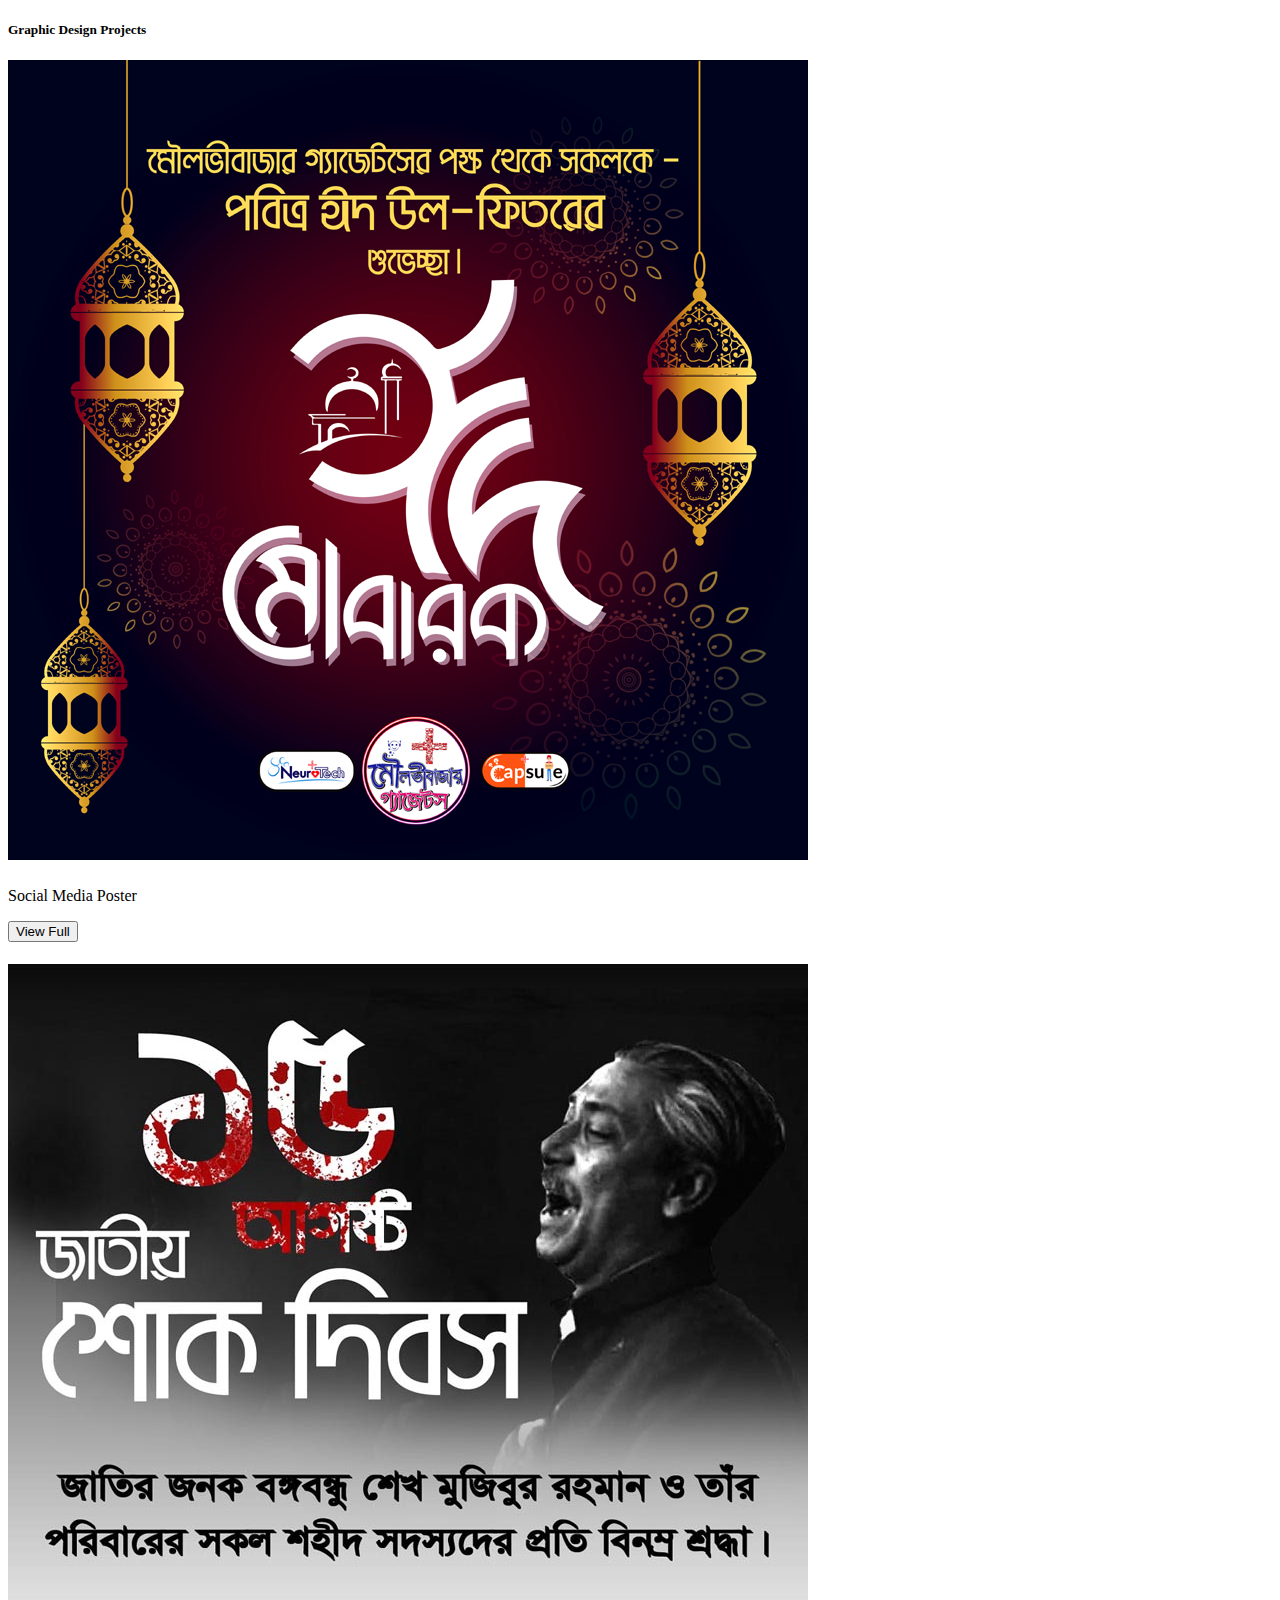
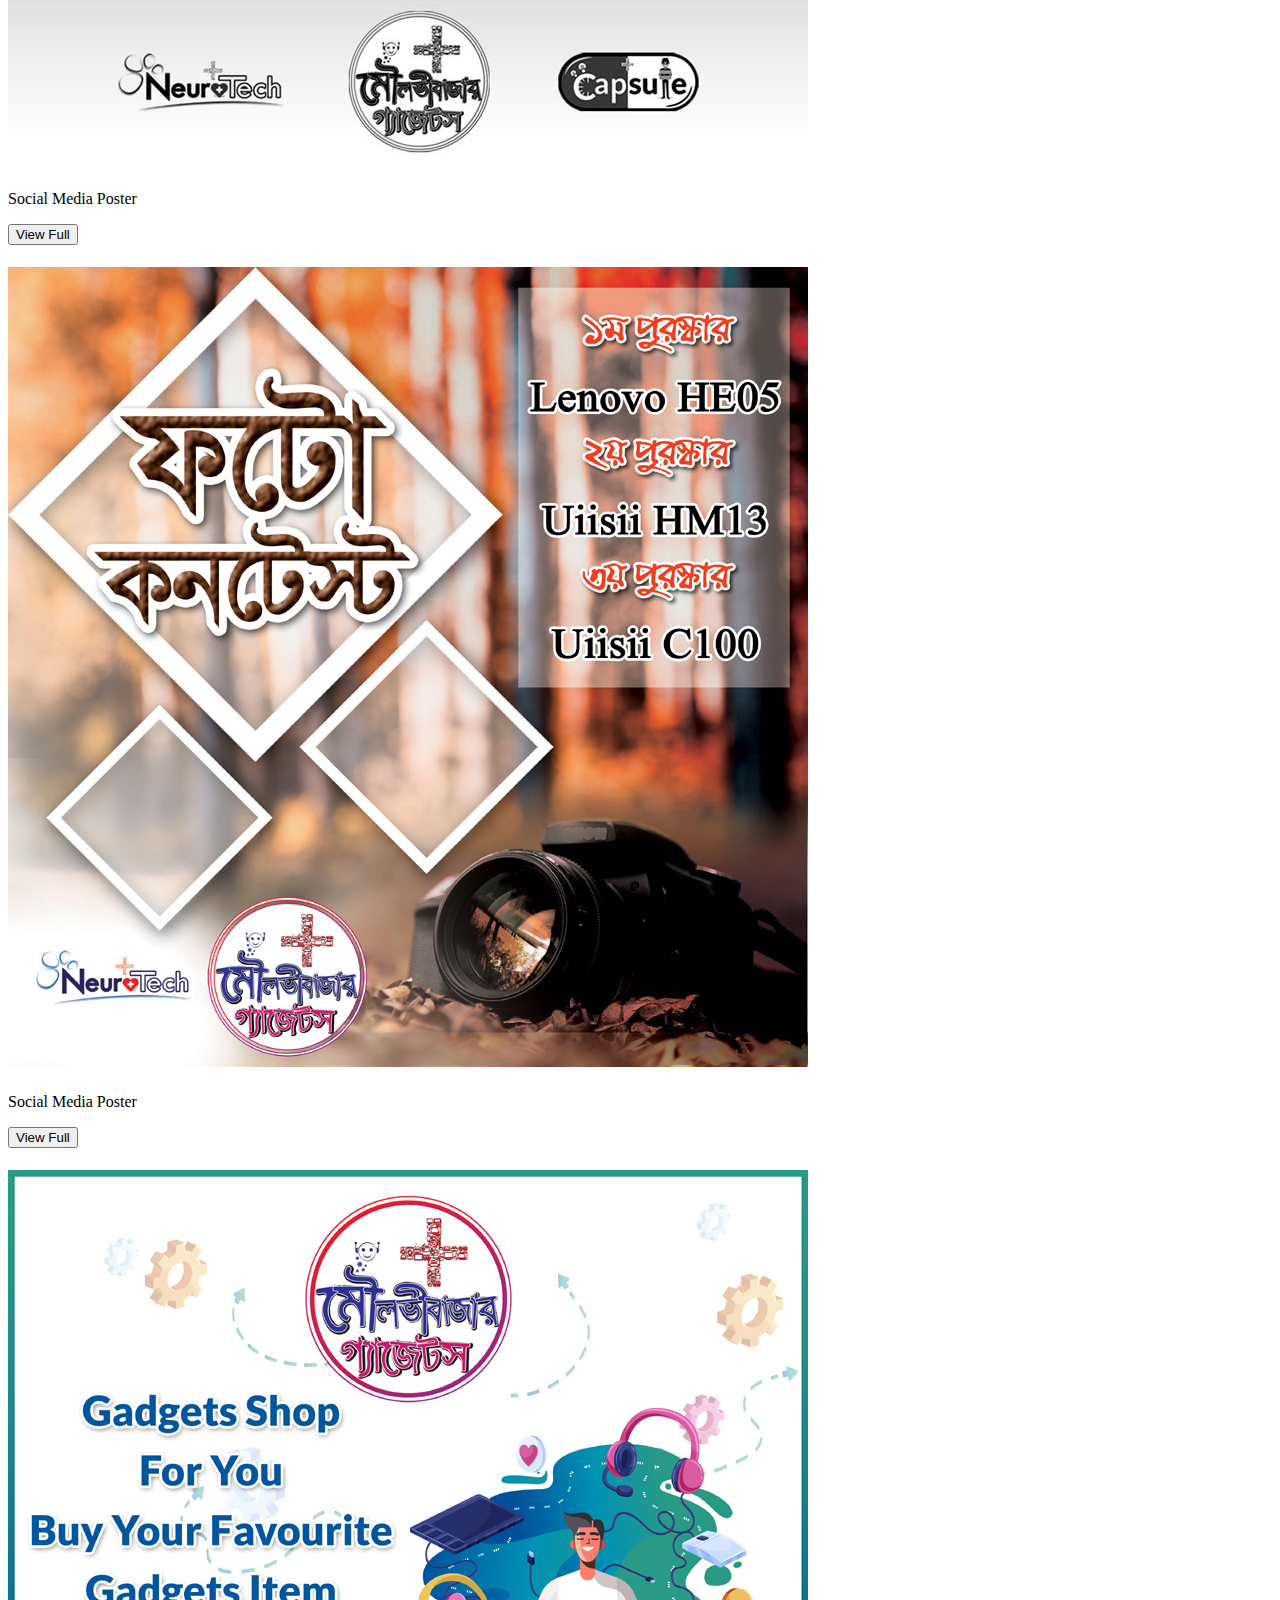
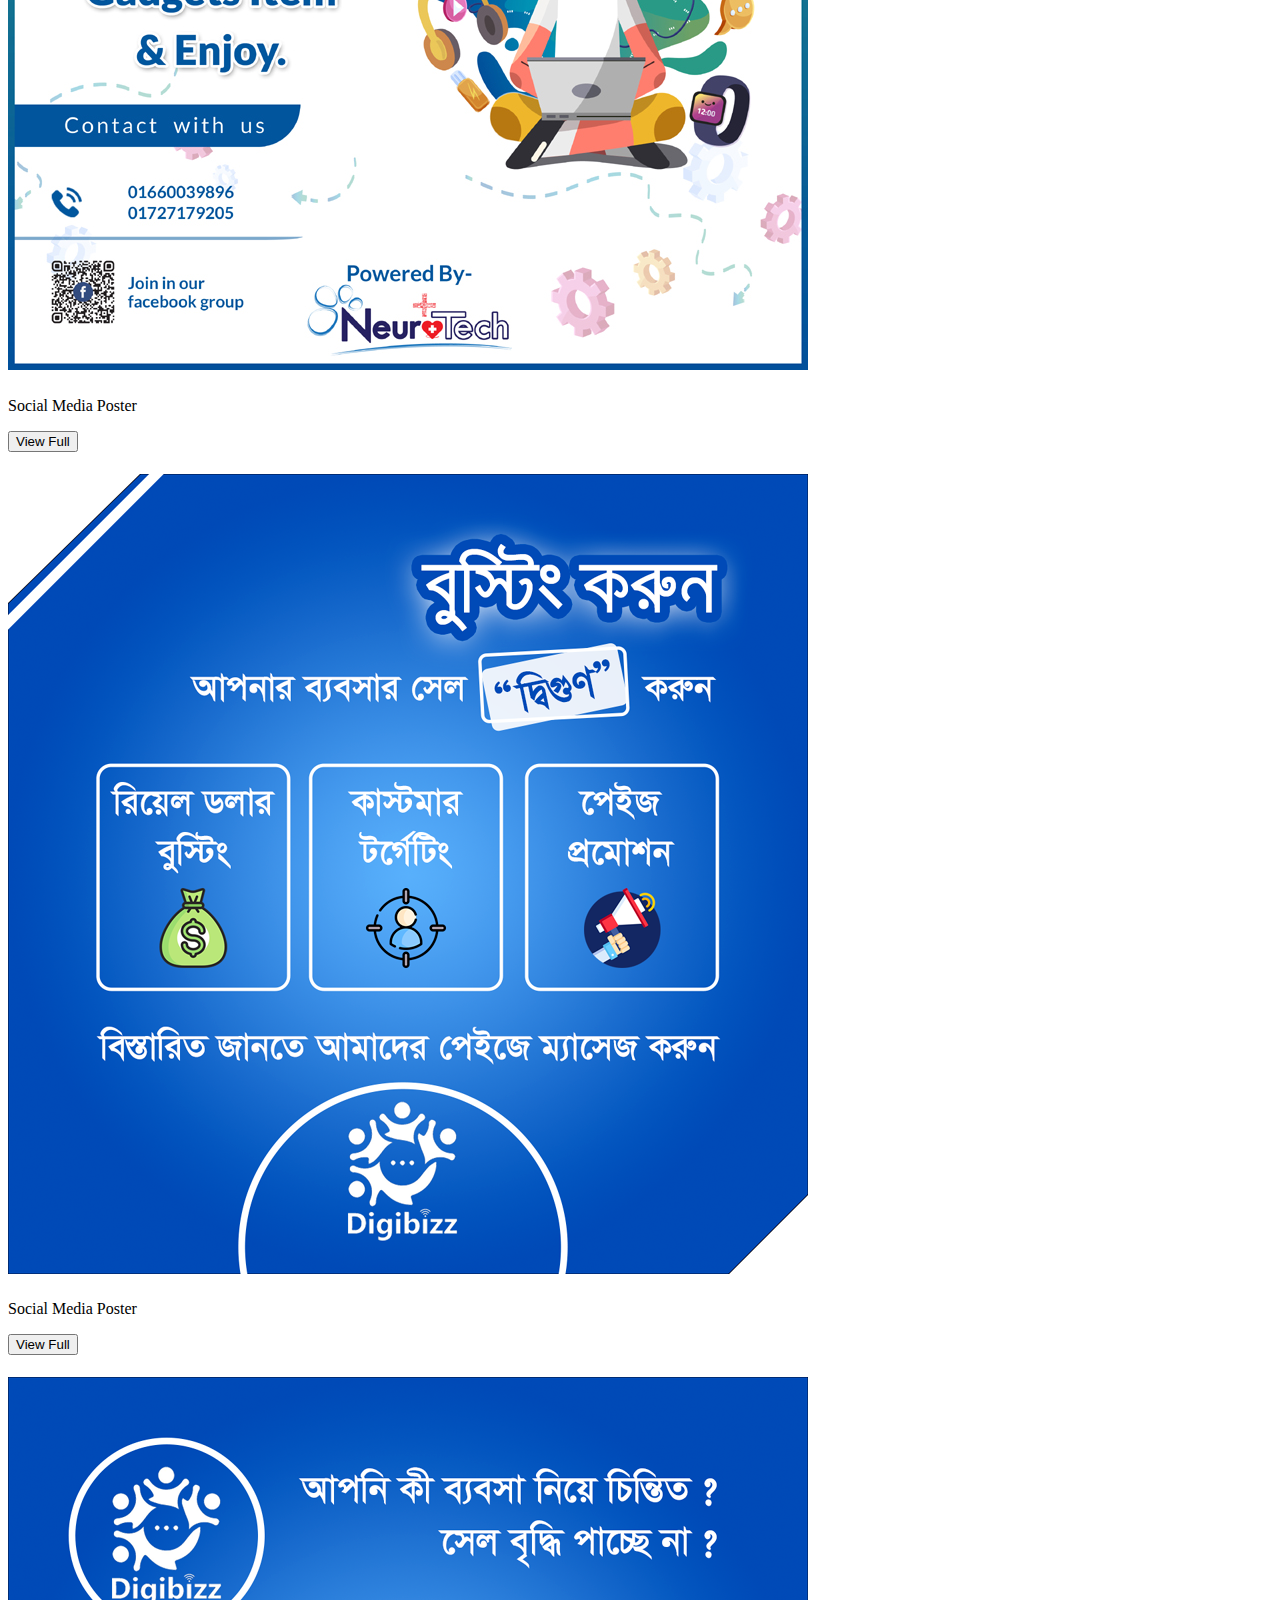
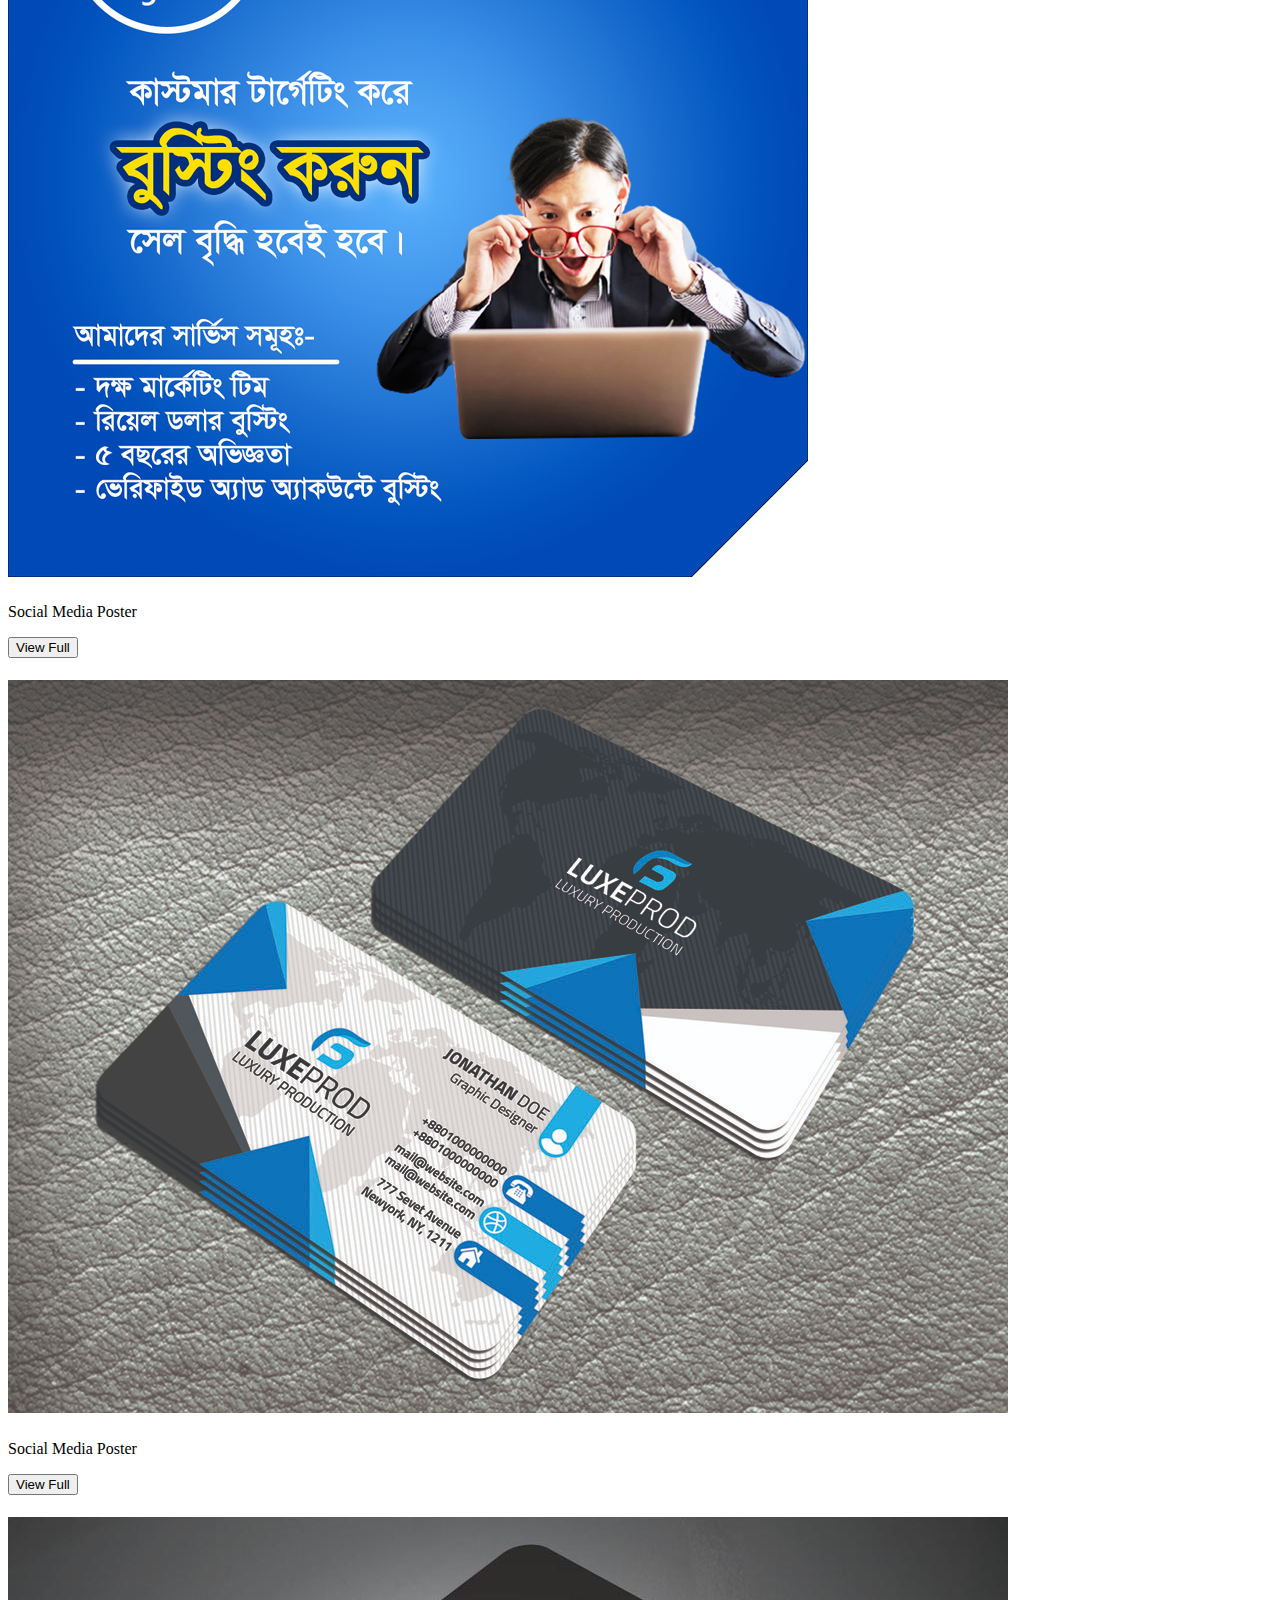
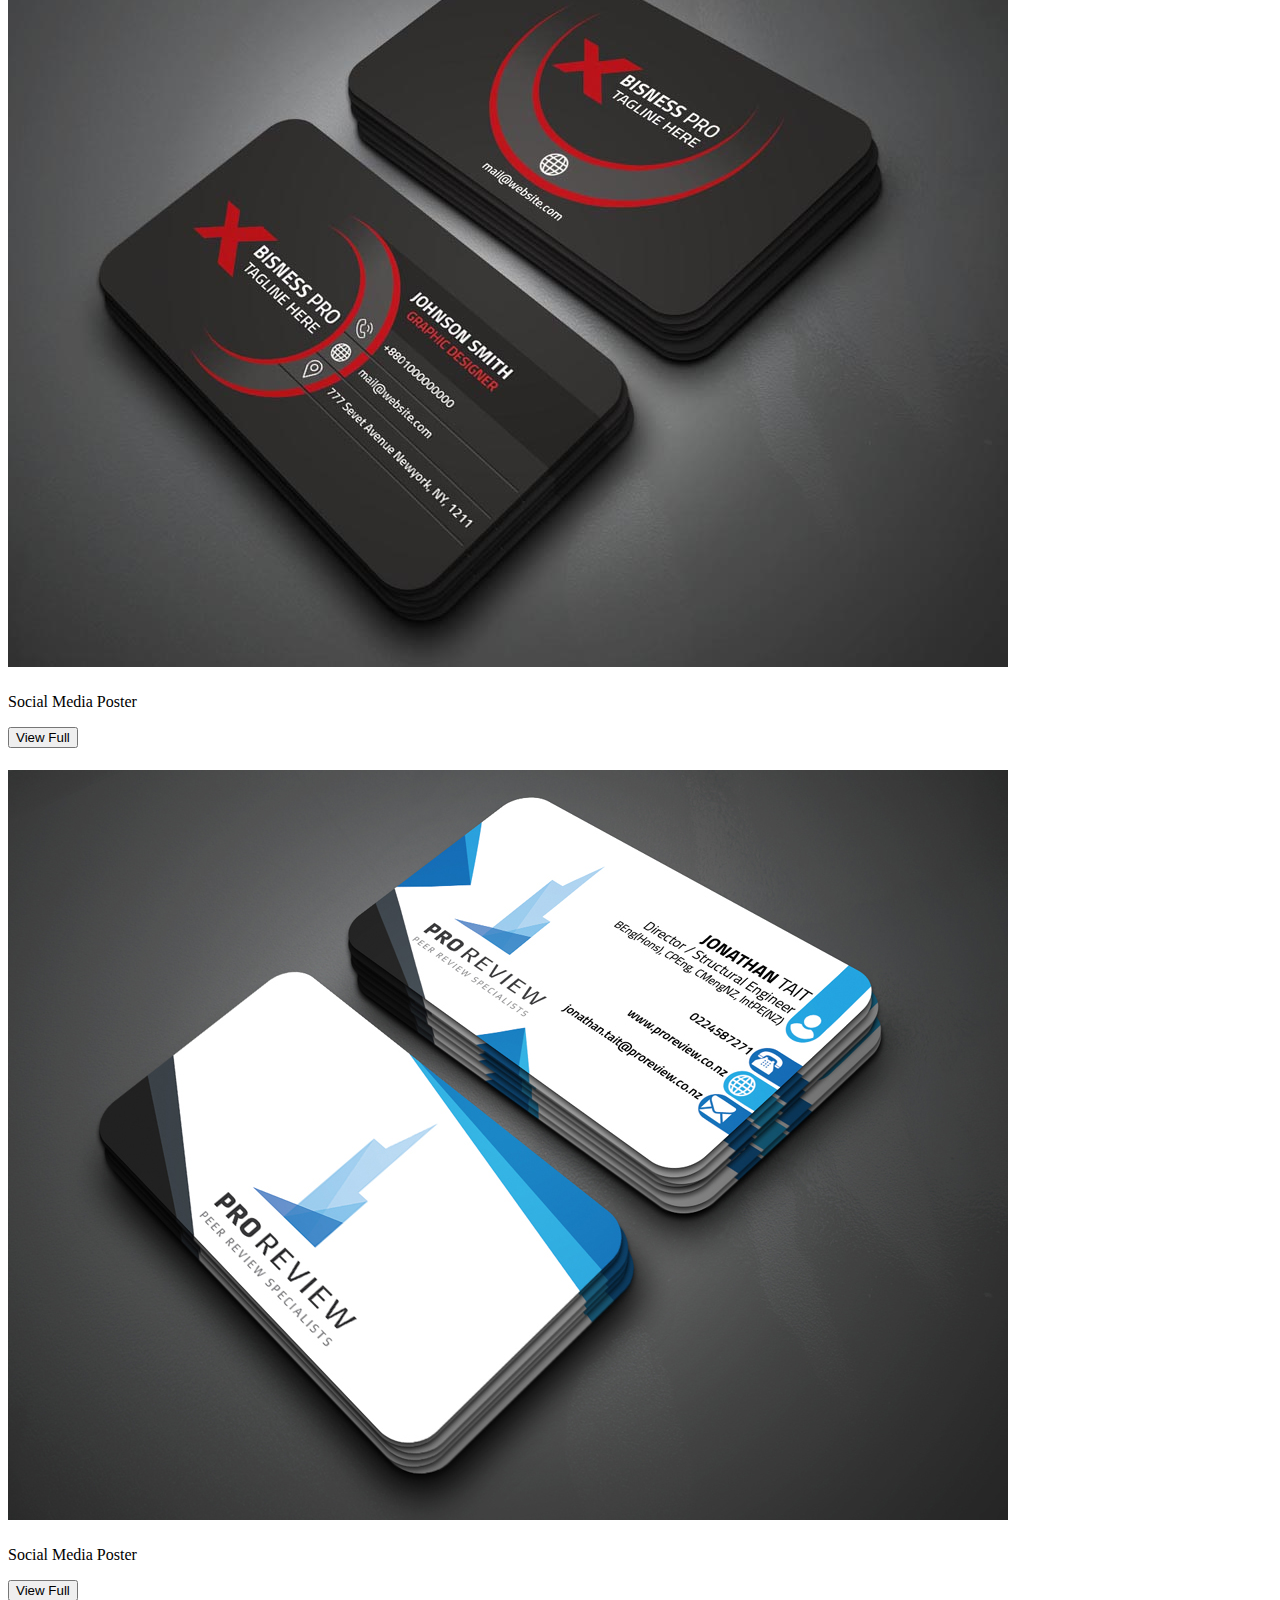
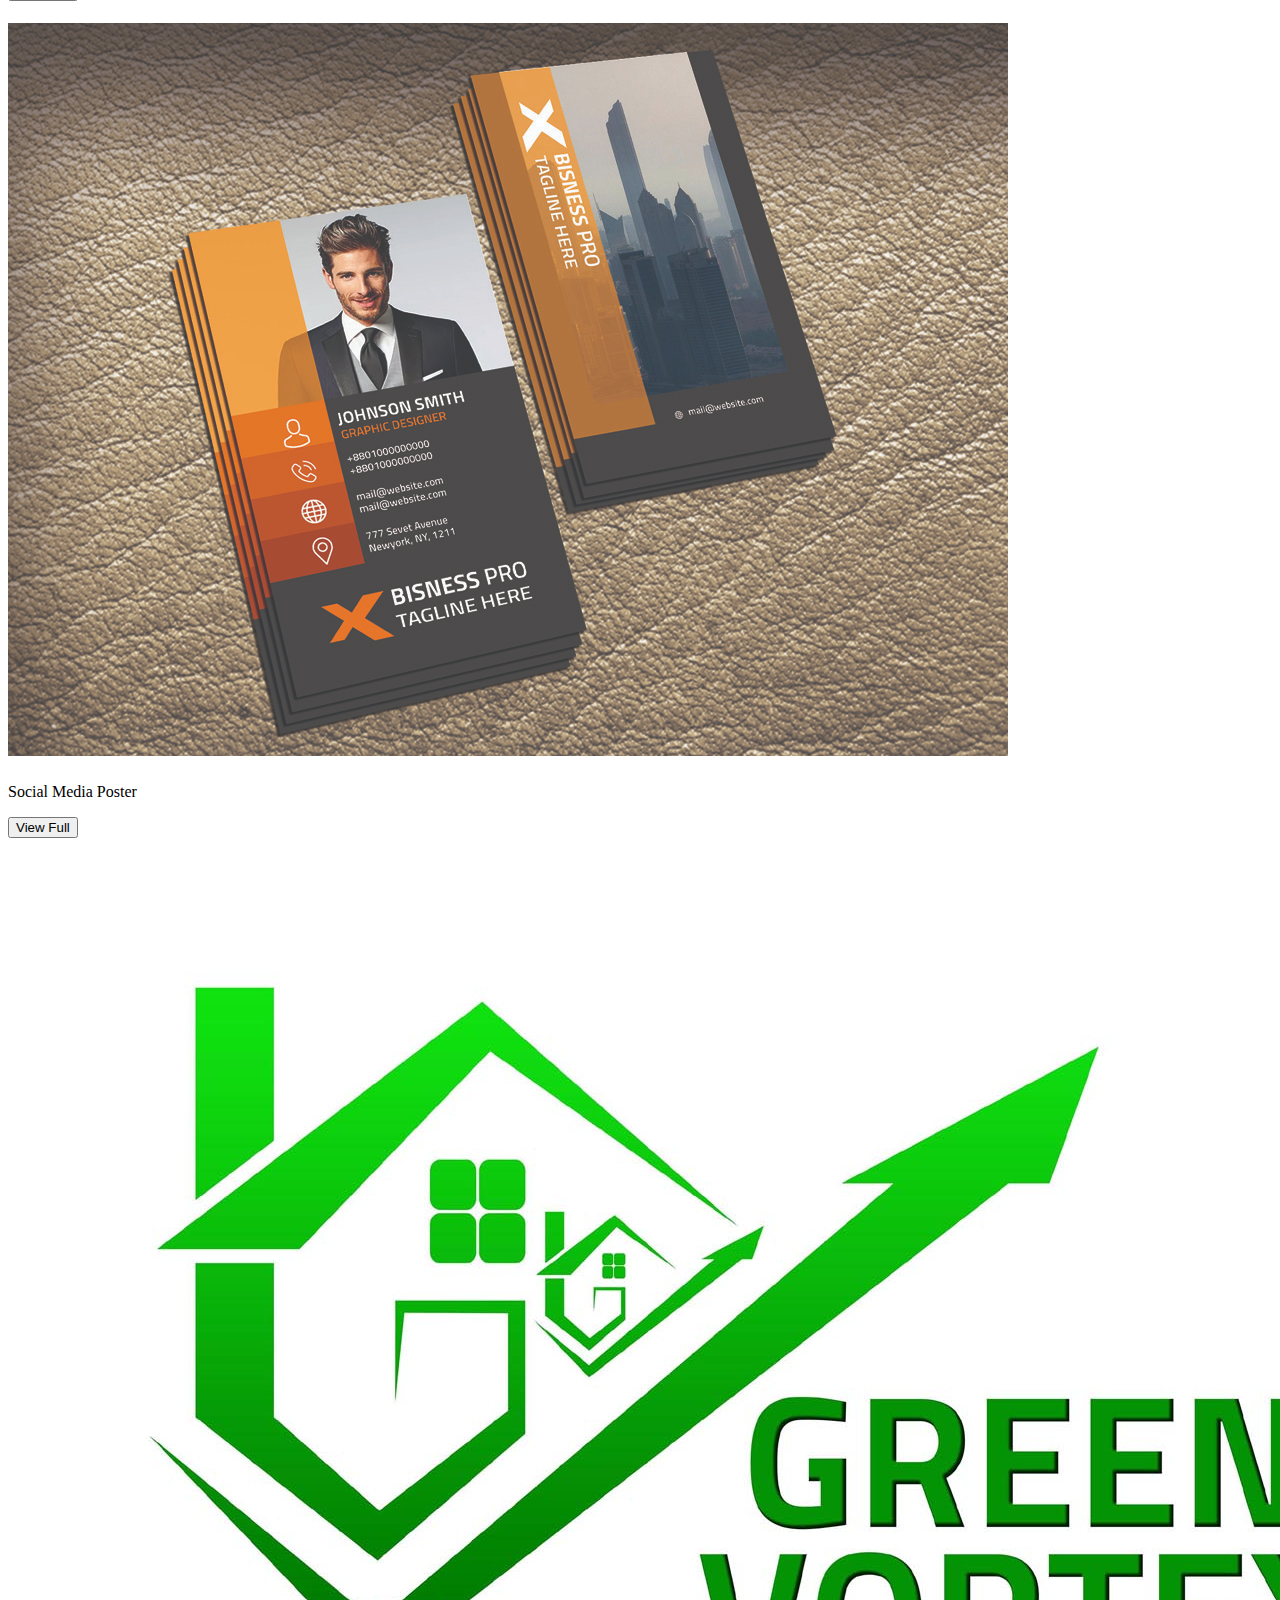
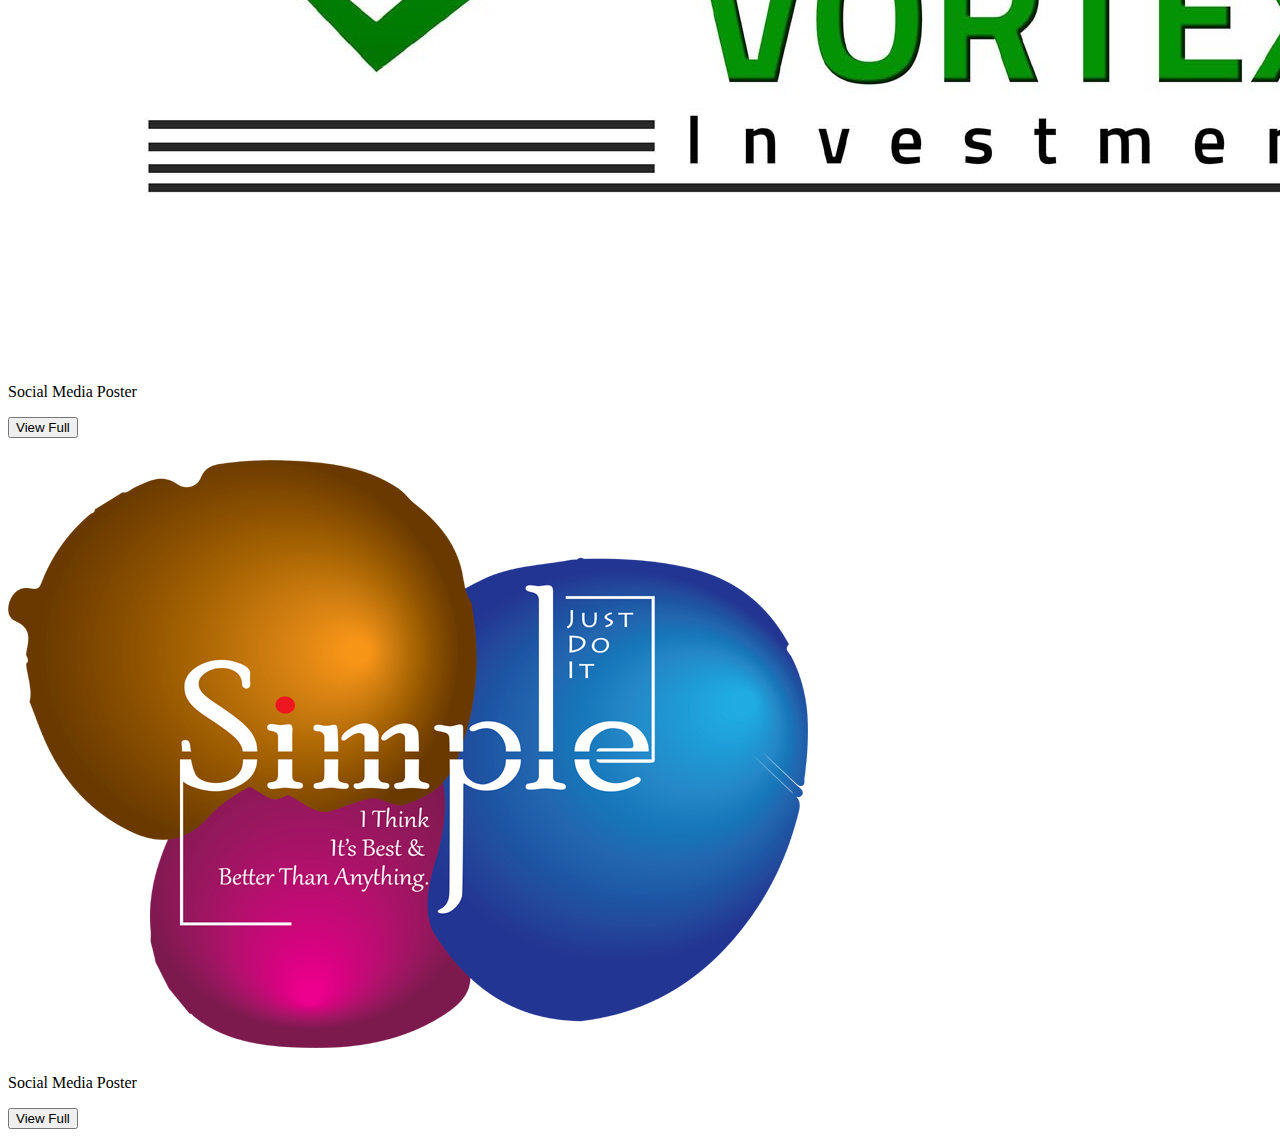
==== pages/graphic.html @ 99e18dd0 "Update files after work" ====
<!DOCTYPE html>
<html lang="en">

<head>
    <meta charset="utf-8">
    <meta name="viewport" content="width=device-width, initial-scale=1">
    <title>Ajoy Karmokar | Graphic Design Projects</title>
    <!-- Favicon -->
    <link rel="shortcut icon" href="../utility/favicon.png" type="image/x-icon">
    <!-- Style sheet -->
    <link rel="stylesheet" href="style.css">
    <!-- Bootstrap Link -->
    <link href="https://cdn.jsdelivr.net/npm/bootstrap@5.3.2/dist/css/bootstrap.min.css" rel="stylesheet"
        integrity="sha384-T3c6CoIi6uLrA9TneNEoa7RxnatzjcDSCmG1MXxSR1GAsXEV/Dwwykc2MPK8M2HN" crossorigin="anonymous">
    <!-- Font Awesomr Link -->
    <link rel="stylesheet" href="https://cdnjs.cloudflare.com/ajax/libs/font-awesome/6.5.1/css/all.min.css">
</head>


<body class="container w-75">

    <div class="card-body text-center">
        <h5 class="fs-1 text-secondary fw-bold p-5">Graphic Design Projects</h5>
        <div class="row row-cols-1 row-cols-md-3 g-4">

            <div class="col text-center">
                <div class="card rounded-5 shadow">
                    <div class="card-body">
                        <h5 class="card-title">
                            <img class="img-fluid rounded-5" src="../utility/graphic-projects/4.jpg" alt="">
                        </h5>
                        <p class="fs-4 text-secondary fw-bold">Social Media Poster</p>
                        <button class="btn btn-light border-secondary rounded-5"
                            onclick="window.open('../utility/graphic-projects/4.jpg')">View Full</button>
                    </div>
                </div>
            </div>


            <div class="col text-center">
                <div class="card rounded-5 shadow">
                    <div class="card-body">
                        <h5 class="card-title">
                            <img class="img-fluid rounded-5" src="../utility/graphic-projects/5.jpg" alt="">
                        </h5>
                        <p class="fs-4 text-secondary fw-bold">Social Media Poster</p>
                        <button class="btn btn-light border-secondary rounded-5"
                            onclick="window.open('../utility/graphic-projects/5.jpg')">View Full</button>
                    </div>
                </div>
            </div>


            <div class="col text-center">
                <div class="card rounded-5 shadow">
                    <div class="card-body">
                        <h5 class="card-title">
                            <img class="img-fluid rounded-5" src="../utility/graphic-projects/6.jpg" alt="">
                        </h5>
                        <p class="fs-4 text-secondary fw-bold">Social Media Poster</p>
                        <button class="btn btn-light border-secondary rounded-5"
                            onclick="window.open('../utility/graphic-projects/6.jpg')">View Full</button>
                    </div>
                </div>
            </div>


            <div class="col text-center">
                <div class="card rounded-5 shadow">
                    <div class="card-body">
                        <h5 class="card-title">
                            <img class="img-fluid rounded-5" src="../utility/graphic-projects/7.jpg" alt="">
                        </h5>
                        <p class="fs-4 text-secondary fw-bold">Social Media Poster</p>
                        <button class="btn btn-light border-secondary rounded-5"
                            onclick="window.open('../utility/graphic-projects/7.jpg')">View Full</button>
                    </div>
                </div>
            </div>



            <div class="col text-center">
                <div class="card rounded-5 shadow">
                    <div class="card-body">
                        <h5 class="card-title">
                            <img class="img-fluid rounded-5" src="../utility/graphic-projects/8.png" alt="">
                        </h5>
                        <p class="fs-4 text-secondary fw-bold">Social Media Poster</p>
                        <button class="btn btn-light border-secondary rounded-5"
                            onclick="window.open('../utility/graphic-projects/8.png')">View Full</button>
                    </div>
                </div>
            </div>



            <div class="col text-center">
                <div class="card rounded-5 shadow">
                    <div class="card-body">
                        <h5 class="card-title">
                            <img class="img-fluid rounded-5" src="../utility/graphic-projects/9.png" alt="">
                        </h5>
                        <p class="fs-4 text-secondary fw-bold">Social Media Poster</p>
                        <button class="btn btn-light border-secondary rounded-5"
                            onclick="window.open('../utility/graphic-projects/9.png')">View Full</button>
                    </div>
                </div>
            </div>



            <div class="col text-center">
                <div class="card rounded-5 shadow">
                    <div class="card-body">
                        <h5 class="card-title">
                            <img class="img-fluid rounded-5" src="../utility/graphic-projects/10.jpg" alt="">
                        </h5>
                        <p class="fs-4 text-secondary fw-bold">Social Media Poster</p>
                        <button class="btn btn-light border-secondary rounded-5"
                            onclick="window.open('../utility/graphic-projects/10.jpg')">View Full</button>
                    </div>
                </div>
            </div>


            <div class="col text-center">
                <div class="card rounded-5 shadow">
                    <div class="card-body">
                        <h5 class="card-title">
                            <img class="img-fluid rounded-5" src="../utility/graphic-projects/11.jpg" alt="">
                        </h5>
                        <p class="fs-4 text-secondary fw-bold">Social Media Poster</p>
                        <button class="btn btn-light border-secondary rounded-5"
                            onclick="window.open('../utility/graphic-projects/11.jpg')">View Full</button>
                    </div>
                </div>
            </div>


            <div class="col text-center">
                <div class="card rounded-5 shadow">
                    <div class="card-body">
                        <h5 class="card-title">
                            <img class="img-fluid rounded-5" src="../utility/graphic-projects/12.jpg" alt="">
                        </h5>
                        <p class="fs-4 text-secondary fw-bold">Social Media Poster</p>
                        <button class="btn btn-light border-secondary rounded-5"
                            onclick="window.open('../utility/graphic-projects/12.jpg')">View Full</button>
                    </div>
                </div>
            </div>


            <div class="col text-center">
                <div class="card rounded-5 shadow">
                    <div class="card-body">
                        <h5 class="card-title">
                            <img class="img-fluid rounded-5" src="../utility/graphic-projects/13.jpg" alt="">
                        </h5>
                        <p class="fs-4 text-secondary fw-bold">Social Media Poster</p>
                        <button class="btn btn-light border-secondary rounded-5"
                            onclick="window.open('../utility/graphic-projects/13.jpg')">View Full</button>
                    </div>
                </div>
            </div>


            <div class="col text-center">
                <div class="card rounded-5 shadow">
                    <div class="card-body">
                        <h5 class="card-title">
                            <img class="img-fluid rounded-5" src="../utility/graphic-projects/14.jpg" alt="">
                        </h5>
                        <p class="fs-4 text-secondary fw-bold">Social Media Poster</p>
                        <button class="btn btn-light border-secondary rounded-5"
                            onclick="window.open('../utility/graphic-projects/14.jpg')">View Full</button>
                    </div>
                </div>
            </div>


            <div class="col text-center">
                <div class="card rounded-5 shadow">
                    <div class="card-body">
                        <h5 class="card-title">
                            <img class="img-fluid rounded-5" src="../utility/graphic-projects/15.png" alt="">
                        </h5>
                        <p class="fs-4 text-secondary fw-bold">Social Media Poster</p>
                        <button class="btn btn-light border-secondary rounded-5"
                            onclick="window.open('../utility/graphic-projects/15.png')">View Full</button>
                    </div>
                </div>
            </div>



        </div>
    </div>
</body>

</html>
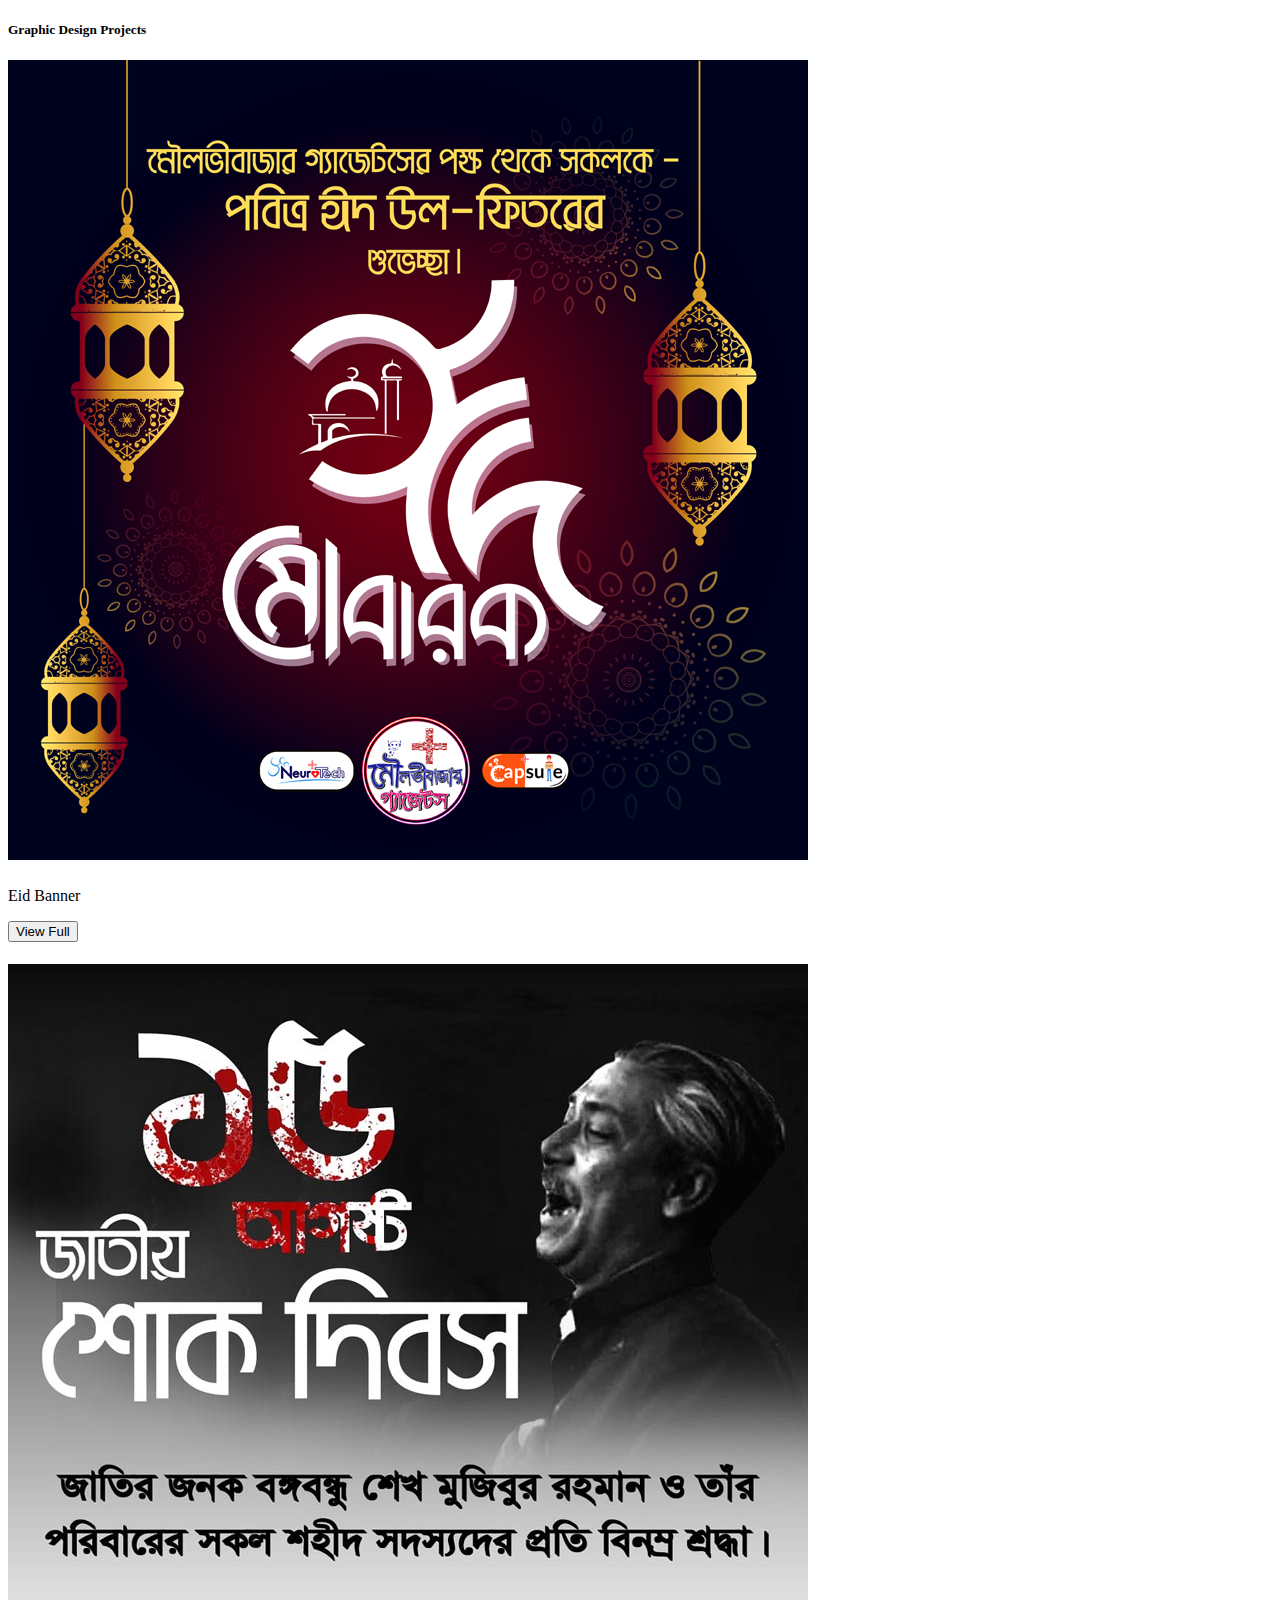
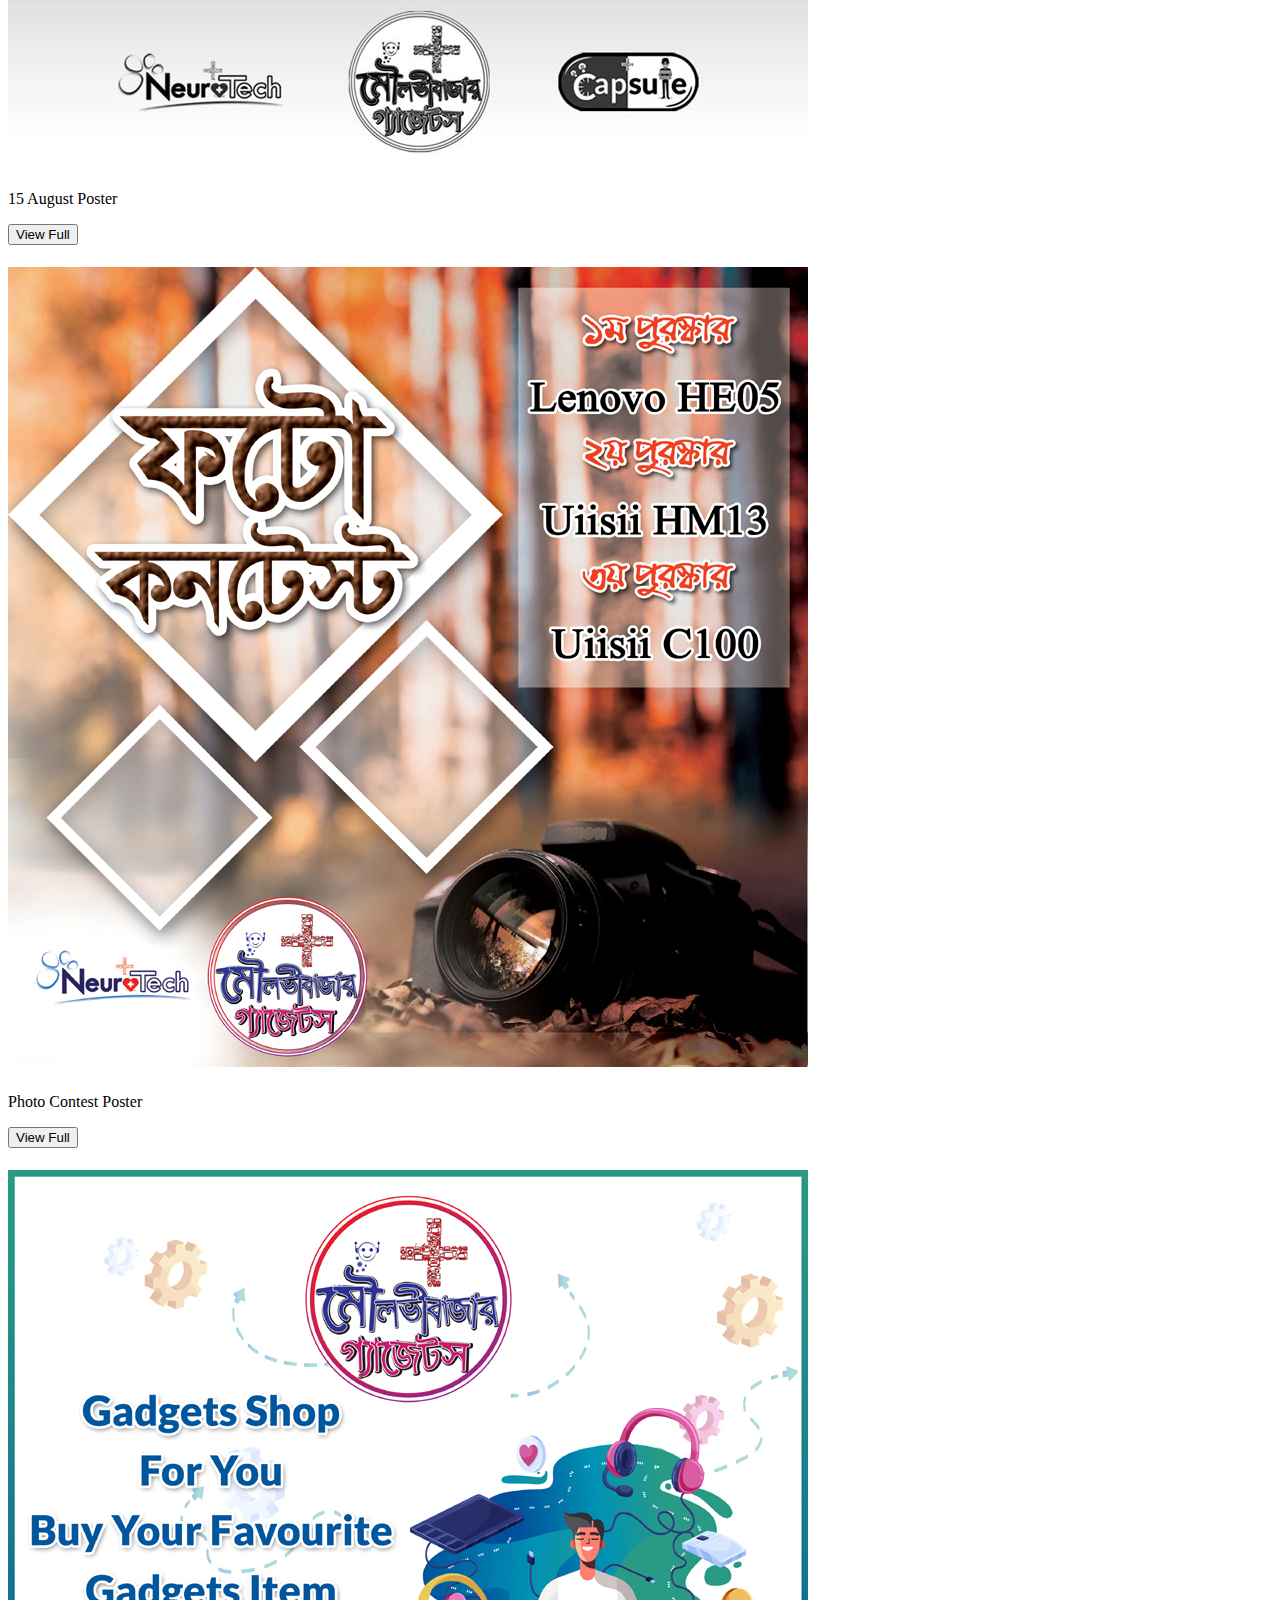
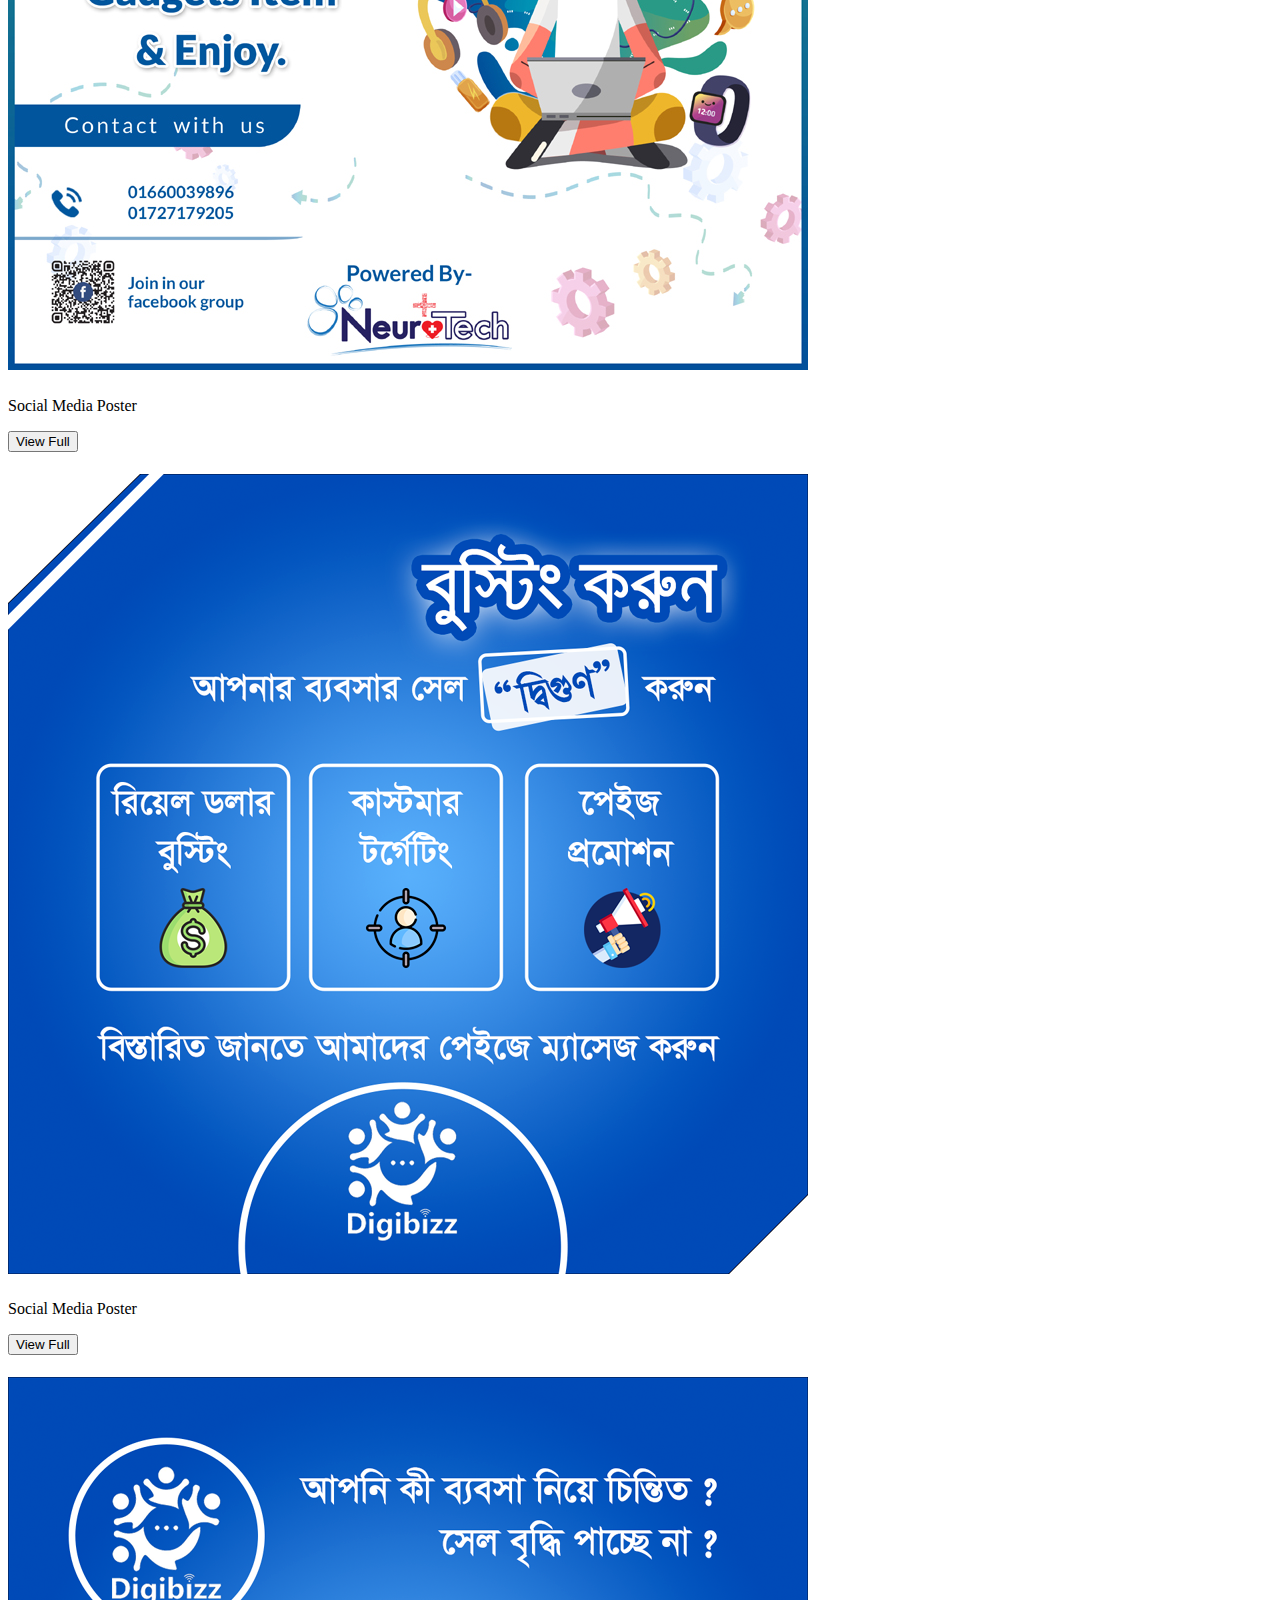
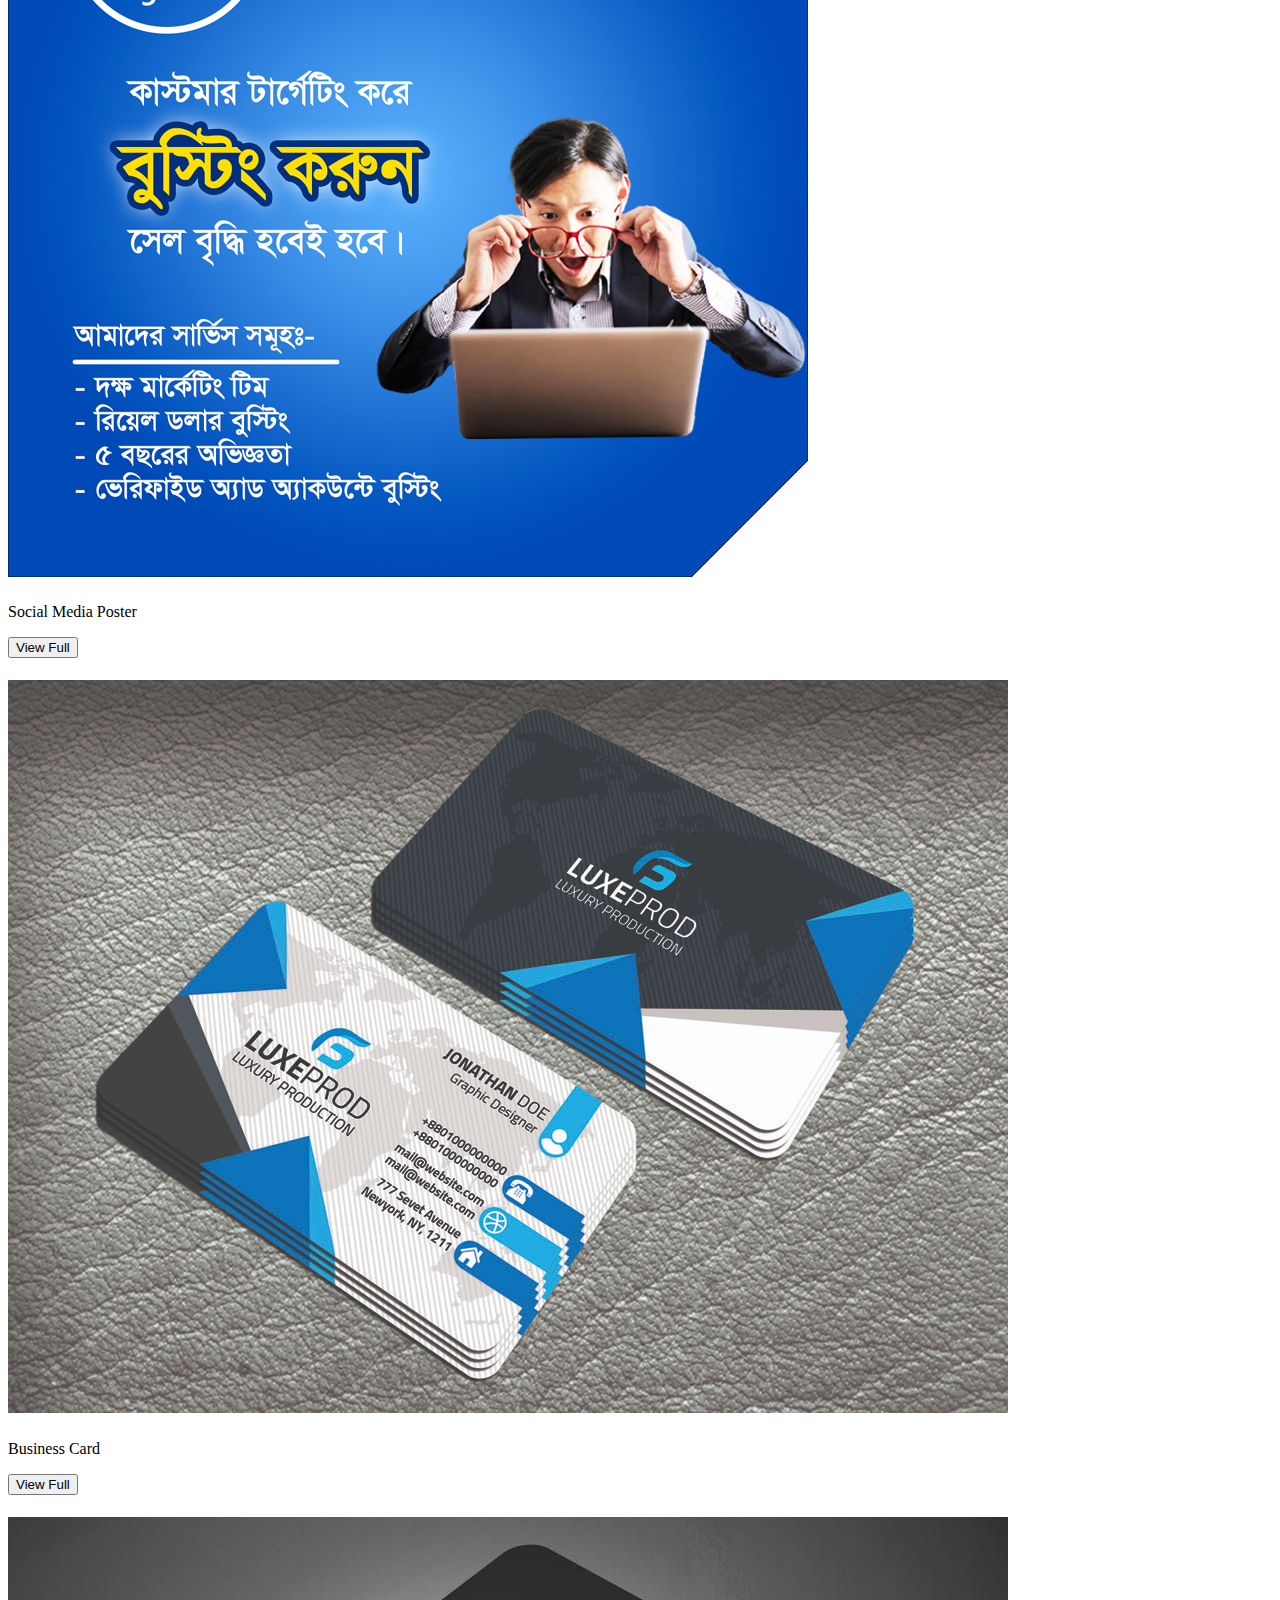
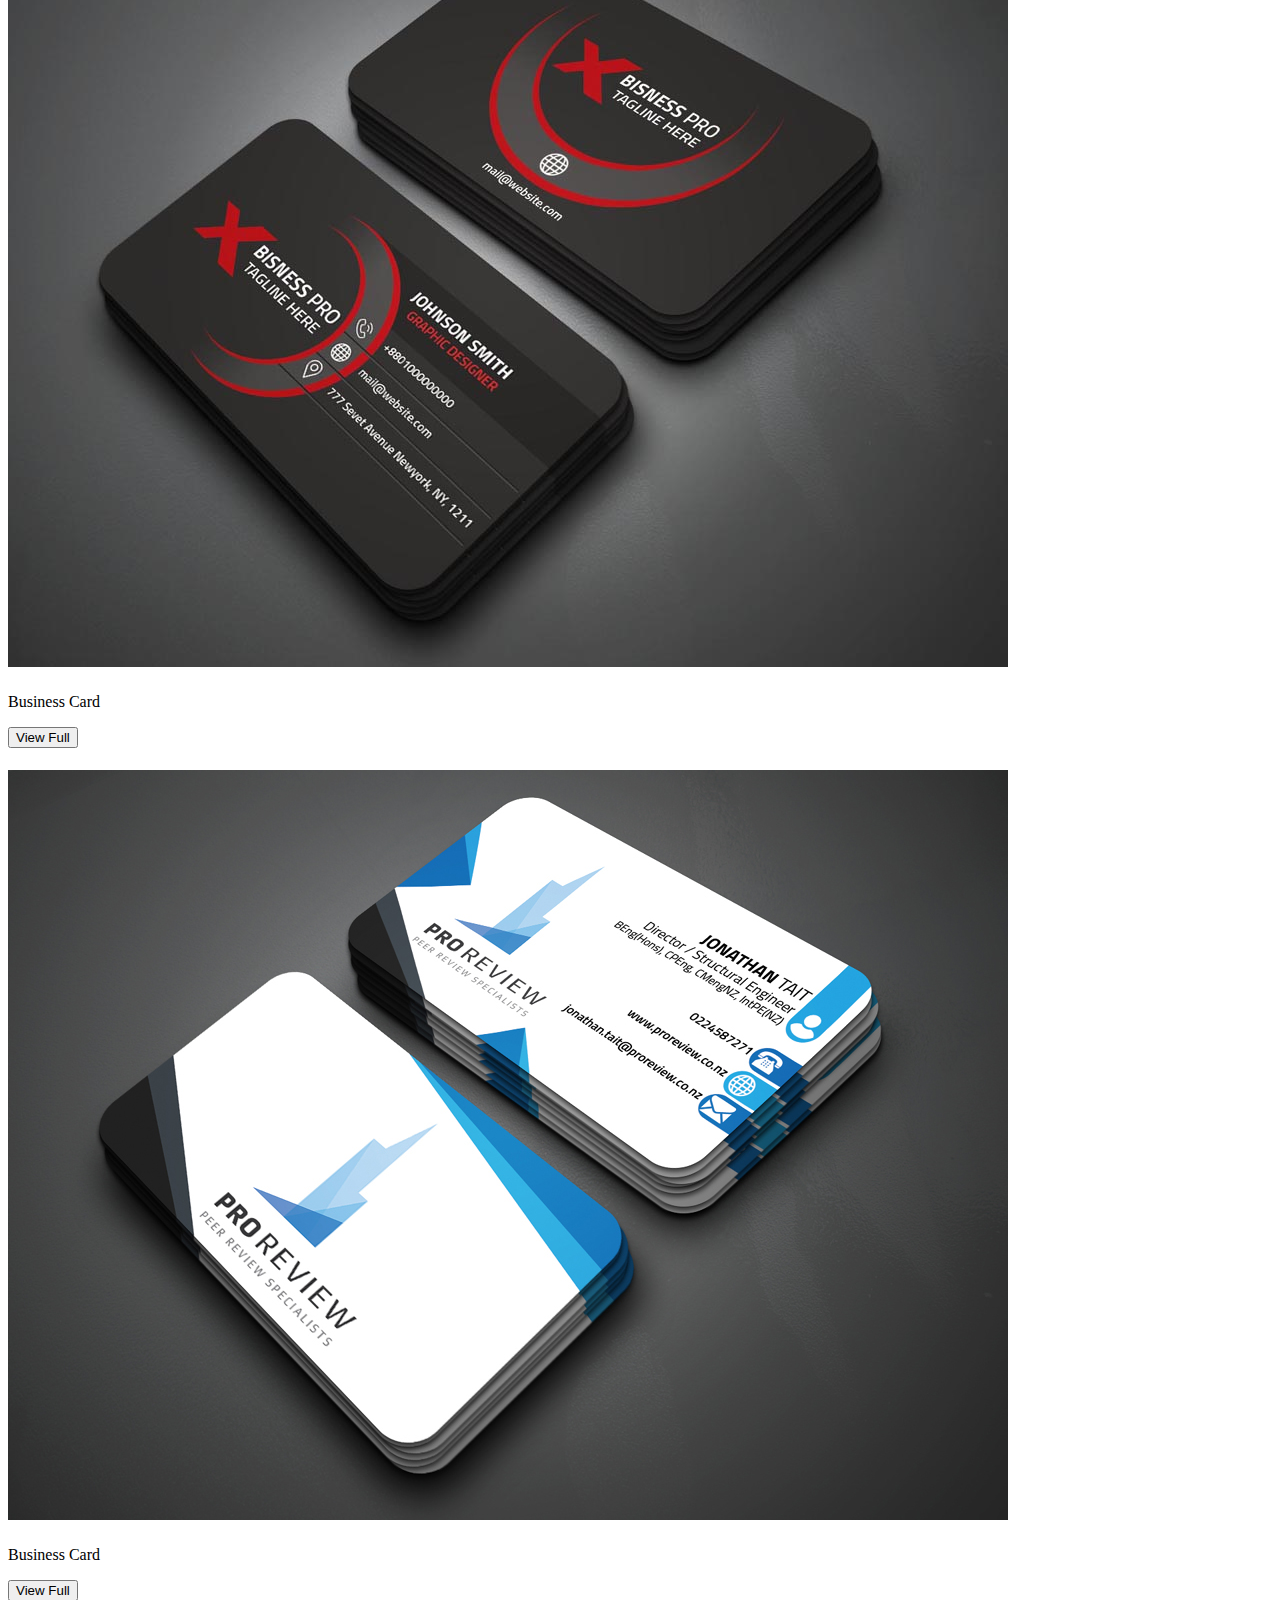
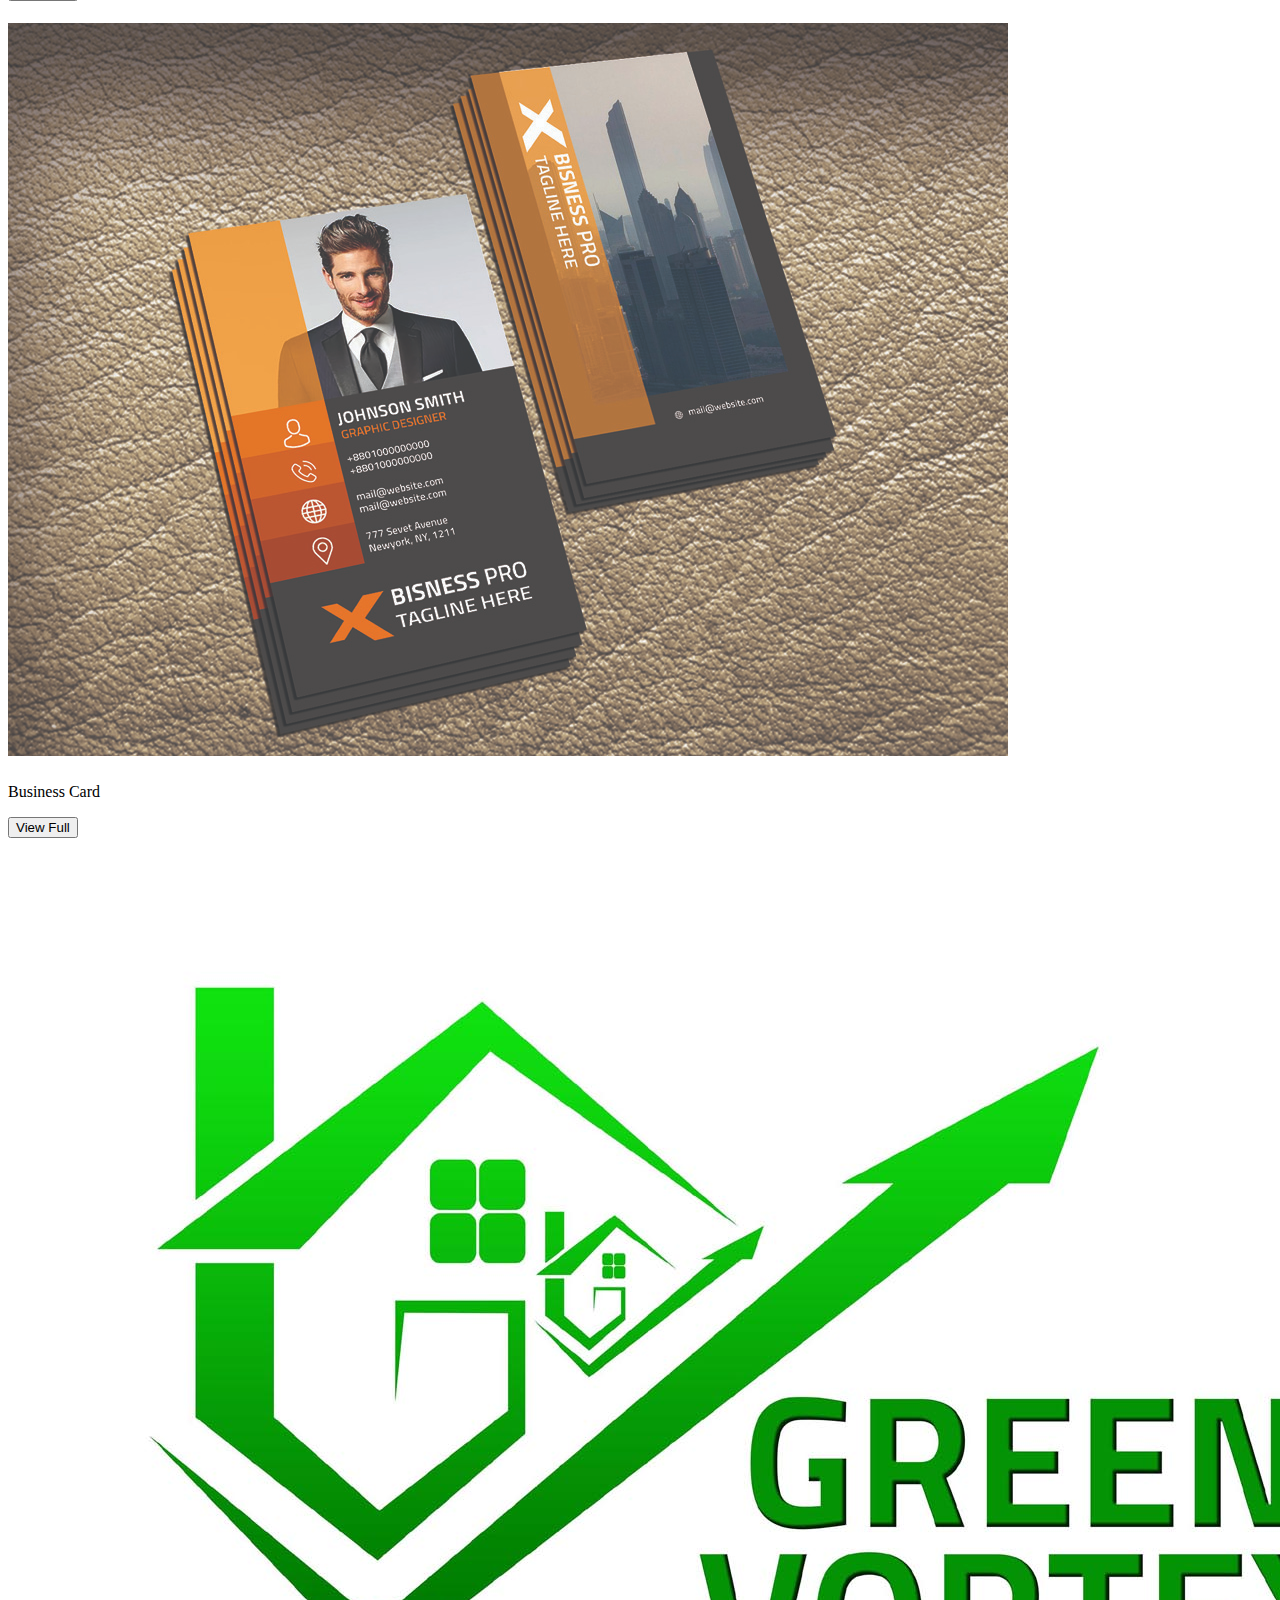
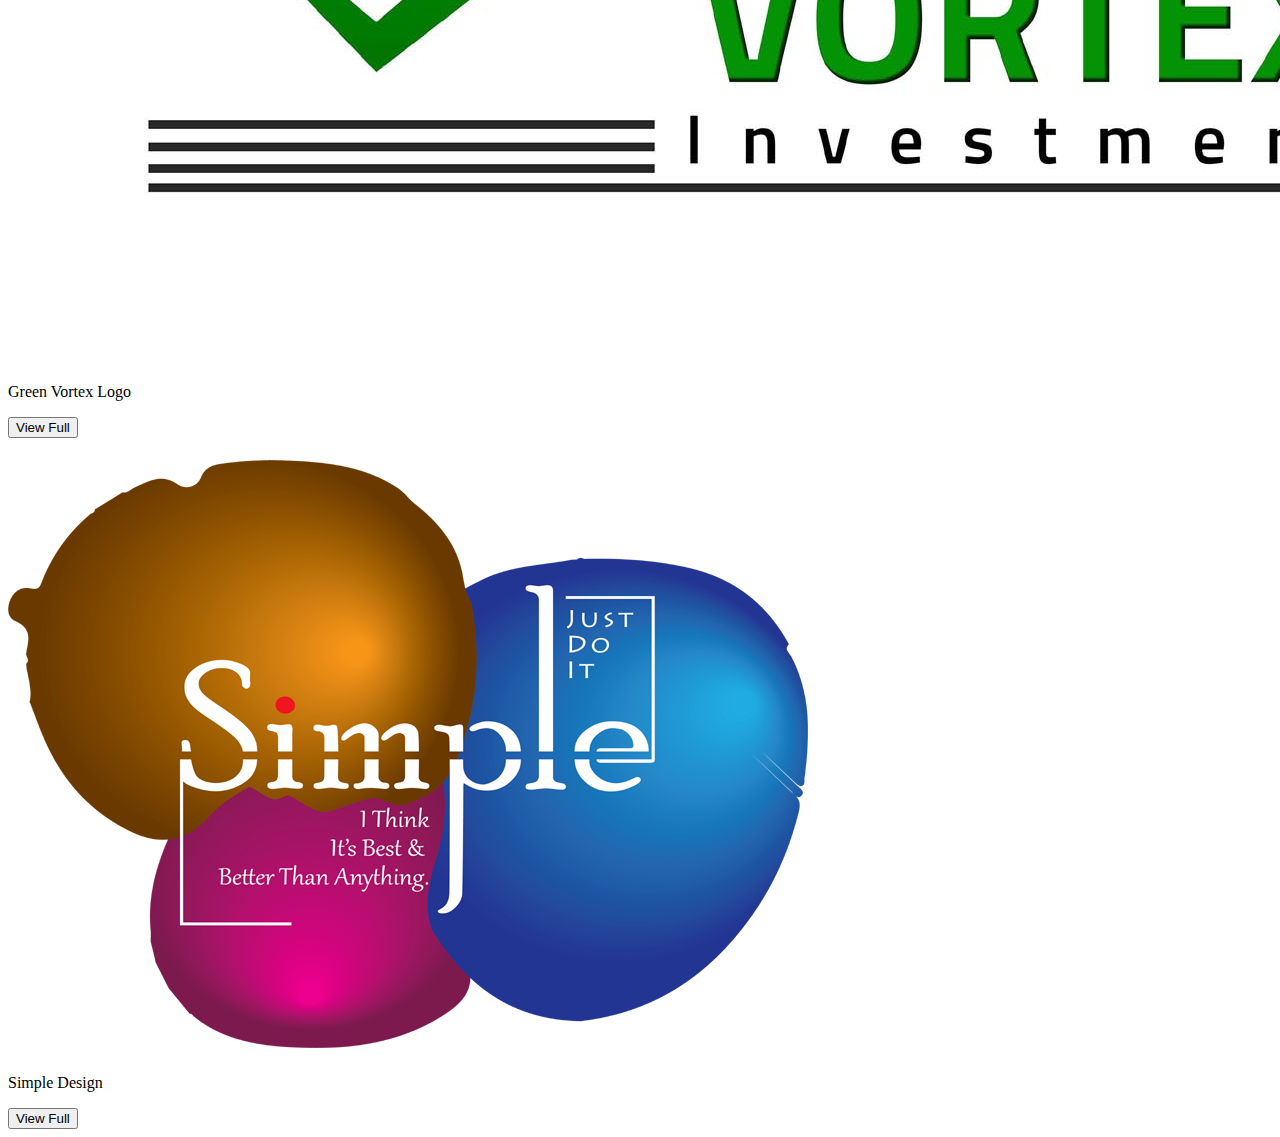
==== commit d15a288f: "Renamed" ====
--- a/pages/graphic.html
+++ b/pages/graphic.html
@@ -29,80 +29,80 @@
                         <h5 class="card-title">
                             <img class="img-fluid rounded-5" src="../utility/graphic-projects/4.jpg" alt="">
                         </h5>
+                        <p class="fs-4 text-secondary fw-bold">Eid Banner</p>
+                        <button class="btn btn-light border-secondary rounded-5"
+                            onclick="window.open('../utility/graphic-projects/4.jpg')">View Full</button>
+                    </div>
+                </div>
+            </div>
+
+
+            <div class="col text-center">
+                <div class="card rounded-5 shadow">
+                    <div class="card-body">
+                        <h5 class="card-title">
+                            <img class="img-fluid rounded-5" src="../utility/graphic-projects/5.jpg" alt="">
+                        </h5>
+                        <p class="fs-4 text-secondary fw-bold">15 August Poster</p>
+                        <button class="btn btn-light border-secondary rounded-5"
+                            onclick="window.open('../utility/graphic-projects/5.jpg')">View Full</button>
+                    </div>
+                </div>
+            </div>
+
+
+            <div class="col text-center">
+                <div class="card rounded-5 shadow">
+                    <div class="card-body">
+                        <h5 class="card-title">
+                            <img class="img-fluid rounded-5" src="../utility/graphic-projects/6.jpg" alt="">
+                        </h5>
+                        <p class="fs-4 text-secondary fw-bold">Photo Contest Poster</p>
+                        <button class="btn btn-light border-secondary rounded-5"
+                            onclick="window.open('../utility/graphic-projects/6.jpg')">View Full</button>
+                    </div>
+                </div>
+            </div>
+
+
+            <div class="col text-center">
+                <div class="card rounded-5 shadow">
+                    <div class="card-body">
+                        <h5 class="card-title">
+                            <img class="img-fluid rounded-5" src="../utility/graphic-projects/7.jpg" alt="">
+                        </h5>
                         <p class="fs-4 text-secondary fw-bold">Social Media Poster</p>
                         <button class="btn btn-light border-secondary rounded-5"
-                            onclick="window.open('../utility/graphic-projects/4.jpg')">View Full</button>
-                    </div>
-                </div>
-            </div>
-
-
-            <div class="col text-center">
-                <div class="card rounded-5 shadow">
-                    <div class="card-body">
-                        <h5 class="card-title">
-                            <img class="img-fluid rounded-5" src="../utility/graphic-projects/5.jpg" alt="">
+                            onclick="window.open('../utility/graphic-projects/7.jpg')">View Full</button>
+                    </div>
+                </div>
+            </div>
+
+
+
+            <div class="col text-center">
+                <div class="card rounded-5 shadow">
+                    <div class="card-body">
+                        <h5 class="card-title">
+                            <img class="img-fluid rounded-5" src="../utility/graphic-projects/8.png" alt="">
                         </h5>
                         <p class="fs-4 text-secondary fw-bold">Social Media Poster</p>
                         <button class="btn btn-light border-secondary rounded-5"
-                            onclick="window.open('../utility/graphic-projects/5.jpg')">View Full</button>
-                    </div>
-                </div>
-            </div>
-
-
-            <div class="col text-center">
-                <div class="card rounded-5 shadow">
-                    <div class="card-body">
-                        <h5 class="card-title">
-                            <img class="img-fluid rounded-5" src="../utility/graphic-projects/6.jpg" alt="">
+                            onclick="window.open('../utility/graphic-projects/8.png')">View Full</button>
+                    </div>
+                </div>
+            </div>
+
+
+
+            <div class="col text-center">
+                <div class="card rounded-5 shadow">
+                    <div class="card-body">
+                        <h5 class="card-title">
+                            <img class="img-fluid rounded-5" src="../utility/graphic-projects/9.png" alt="">
                         </h5>
                         <p class="fs-4 text-secondary fw-bold">Social Media Poster</p>
                         <button class="btn btn-light border-secondary rounded-5"
-                            onclick="window.open('../utility/graphic-projects/6.jpg')">View Full</button>
-                    </div>
-                </div>
-            </div>
-
-
-            <div class="col text-center">
-                <div class="card rounded-5 shadow">
-                    <div class="card-body">
-                        <h5 class="card-title">
-                            <img class="img-fluid rounded-5" src="../utility/graphic-projects/7.jpg" alt="">
-                        </h5>
-                        <p class="fs-4 text-secondary fw-bold">Social Media Poster</p>
-                        <button class="btn btn-light border-secondary rounded-5"
-                            onclick="window.open('../utility/graphic-projects/7.jpg')">View Full</button>
-                    </div>
-                </div>
-            </div>
-
-
-
-            <div class="col text-center">
-                <div class="card rounded-5 shadow">
-                    <div class="card-body">
-                        <h5 class="card-title">
-                            <img class="img-fluid rounded-5" src="../utility/graphic-projects/8.png" alt="">
-                        </h5>
-                        <p class="fs-4 text-secondary fw-bold">Social Media Poster</p>
-                        <button class="btn btn-light border-secondary rounded-5"
-                            onclick="window.open('../utility/graphic-projects/8.png')">View Full</button>
-                    </div>
-                </div>
-            </div>
-
-
-
-            <div class="col text-center">
-                <div class="card rounded-5 shadow">
-                    <div class="card-body">
-                        <h5 class="card-title">
-                            <img class="img-fluid rounded-5" src="../utility/graphic-projects/9.png" alt="">
-                        </h5>
-                        <p class="fs-4 text-secondary fw-bold">Social Media Poster</p>
-                        <button class="btn btn-light border-secondary rounded-5"
                             onclick="window.open('../utility/graphic-projects/9.png')">View Full</button>
                     </div>
                 </div>
@@ -116,7 +116,7 @@
                         <h5 class="card-title">
                             <img class="img-fluid rounded-5" src="../utility/graphic-projects/10.jpg" alt="">
                         </h5>
-                        <p class="fs-4 text-secondary fw-bold">Social Media Poster</p>
+                        <p class="fs-4 text-secondary fw-bold">Business Card</p>
                         <button class="btn btn-light border-secondary rounded-5"
                             onclick="window.open('../utility/graphic-projects/10.jpg')">View Full</button>
                     </div>
@@ -130,7 +130,7 @@
                         <h5 class="card-title">
                             <img class="img-fluid rounded-5" src="../utility/graphic-projects/11.jpg" alt="">
                         </h5>
-                        <p class="fs-4 text-secondary fw-bold">Social Media Poster</p>
+                        <p class="fs-4 text-secondary fw-bold">Business Card</p>
                         <button class="btn btn-light border-secondary rounded-5"
                             onclick="window.open('../utility/graphic-projects/11.jpg')">View Full</button>
                     </div>
@@ -144,7 +144,7 @@
                         <h5 class="card-title">
                             <img class="img-fluid rounded-5" src="../utility/graphic-projects/12.jpg" alt="">
                         </h5>
-                        <p class="fs-4 text-secondary fw-bold">Social Media Poster</p>
+                        <p class="fs-4 text-secondary fw-bold">Business Card</p>
                         <button class="btn btn-light border-secondary rounded-5"
                             onclick="window.open('../utility/graphic-projects/12.jpg')">View Full</button>
                     </div>
@@ -158,7 +158,7 @@
                         <h5 class="card-title">
                             <img class="img-fluid rounded-5" src="../utility/graphic-projects/13.jpg" alt="">
                         </h5>
-                        <p class="fs-4 text-secondary fw-bold">Social Media Poster</p>
+                        <p class="fs-4 text-secondary fw-bold">Business Card</p>
                         <button class="btn btn-light border-secondary rounded-5"
                             onclick="window.open('../utility/graphic-projects/13.jpg')">View Full</button>
                     </div>
@@ -172,7 +172,7 @@
                         <h5 class="card-title">
                             <img class="img-fluid rounded-5" src="../utility/graphic-projects/14.jpg" alt="">
                         </h5>
-                        <p class="fs-4 text-secondary fw-bold">Social Media Poster</p>
+                        <p class="fs-4 text-secondary fw-bold">Green Vortex Logo</p>
                         <button class="btn btn-light border-secondary rounded-5"
                             onclick="window.open('../utility/graphic-projects/14.jpg')">View Full</button>
                     </div>
@@ -186,7 +186,7 @@
                         <h5 class="card-title">
                             <img class="img-fluid rounded-5" src="../utility/graphic-projects/15.png" alt="">
                         </h5>
-                        <p class="fs-4 text-secondary fw-bold">Social Media Poster</p>
+                        <p class="fs-4 text-secondary fw-bold">Simple Design</p>
                         <button class="btn btn-light border-secondary rounded-5"
                             onclick="window.open('../utility/graphic-projects/15.png')">View Full</button>
                     </div>
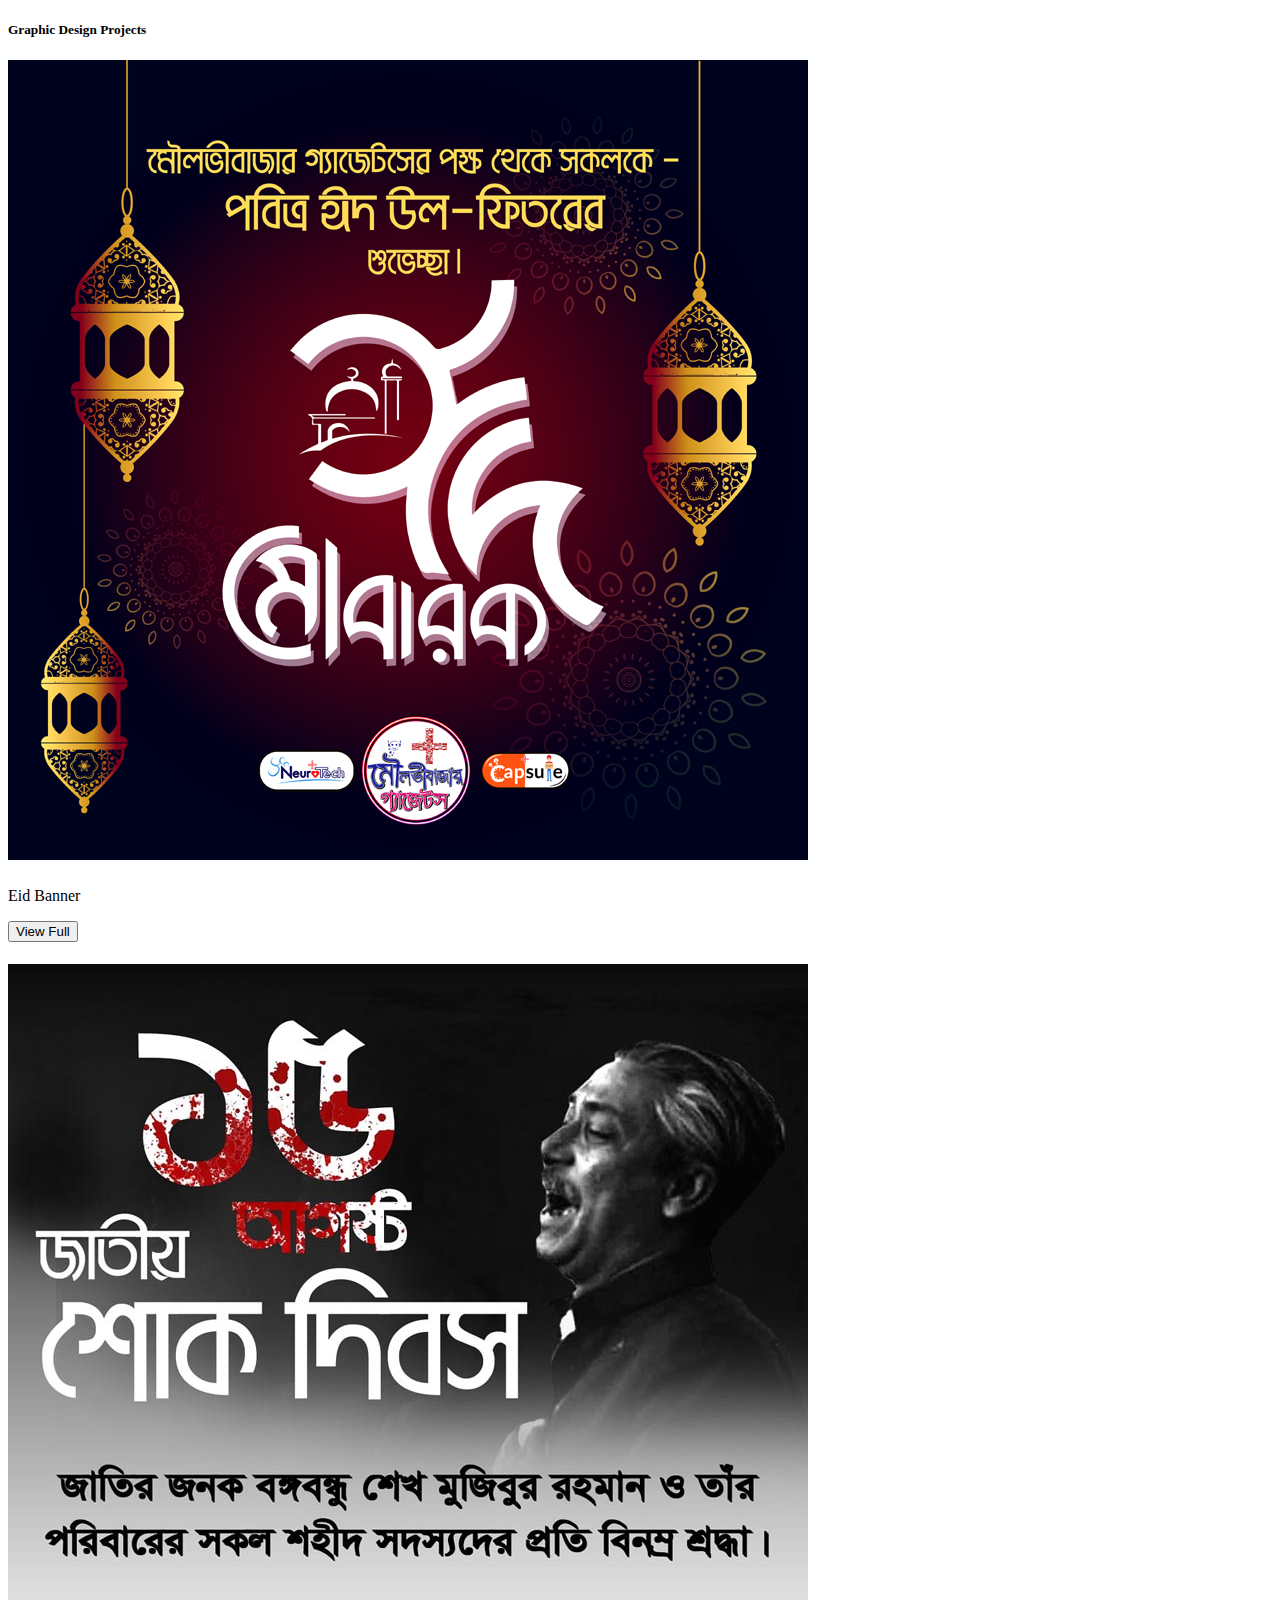
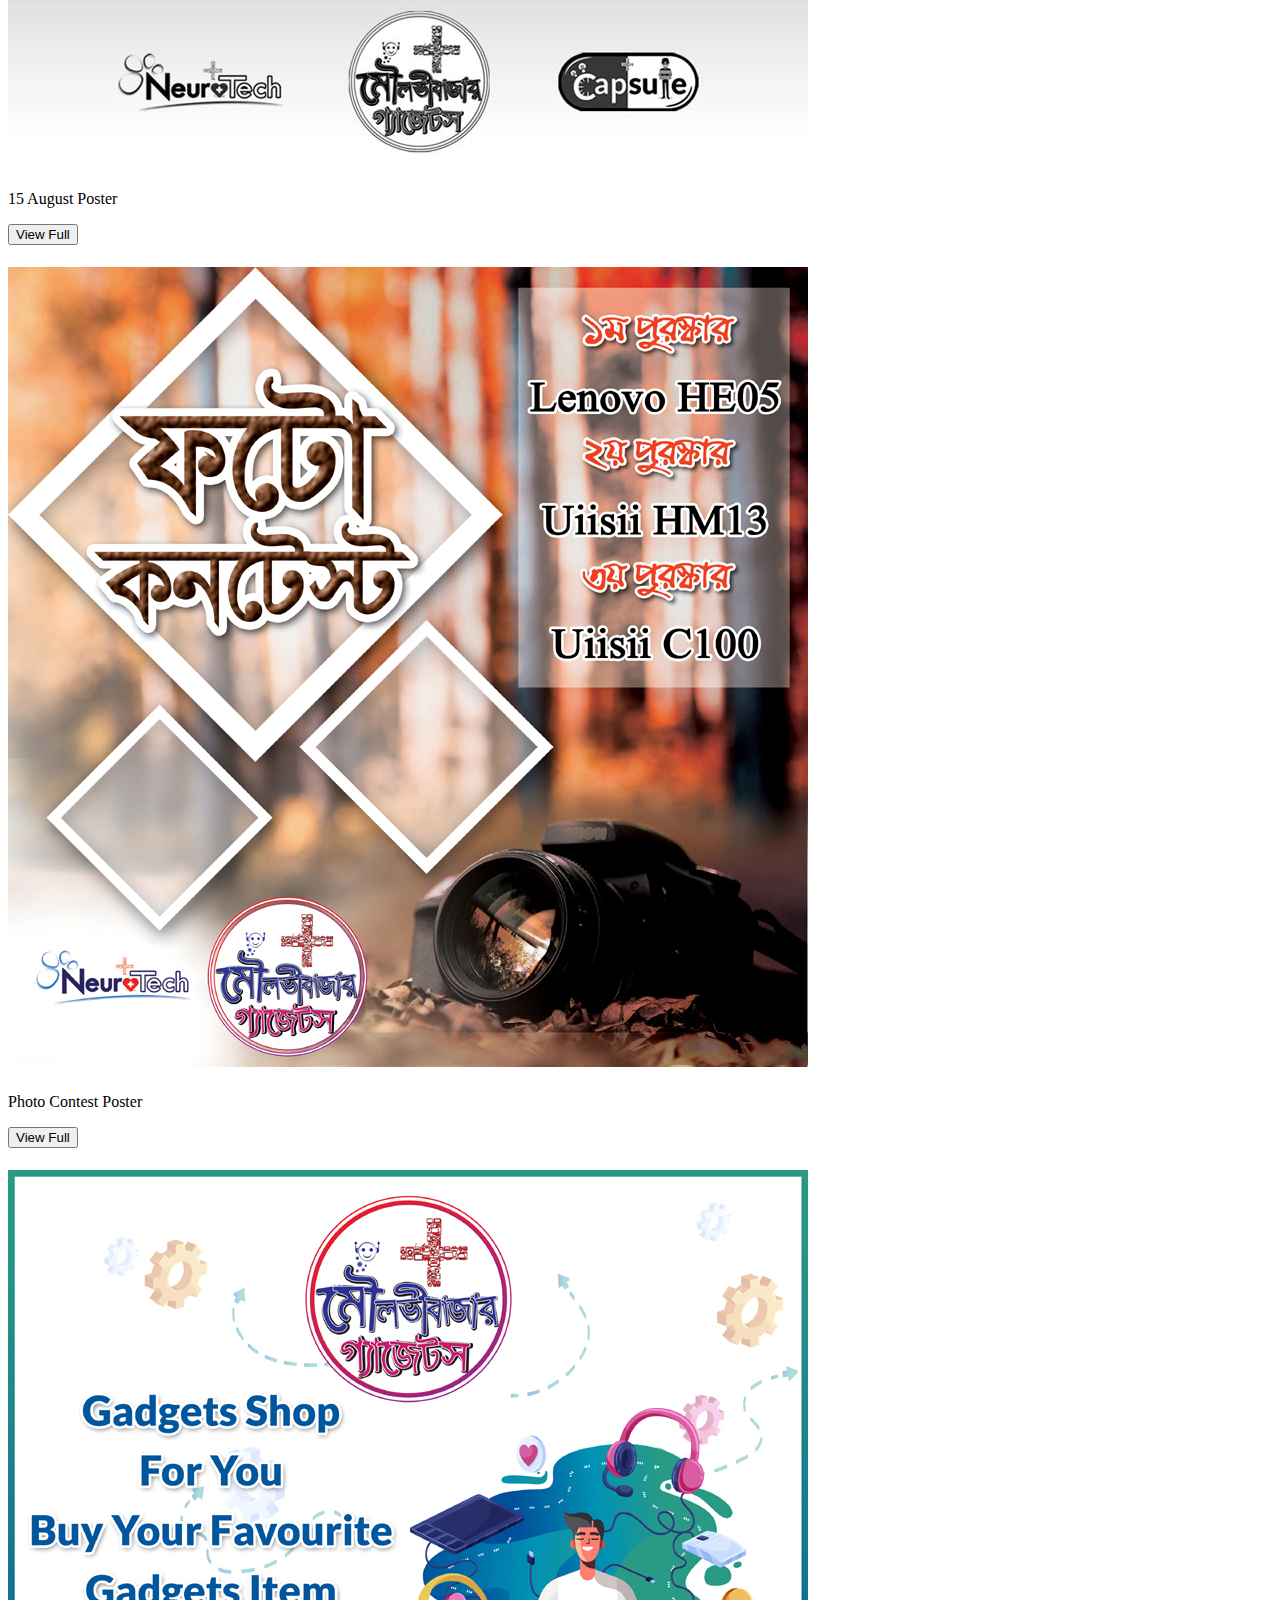
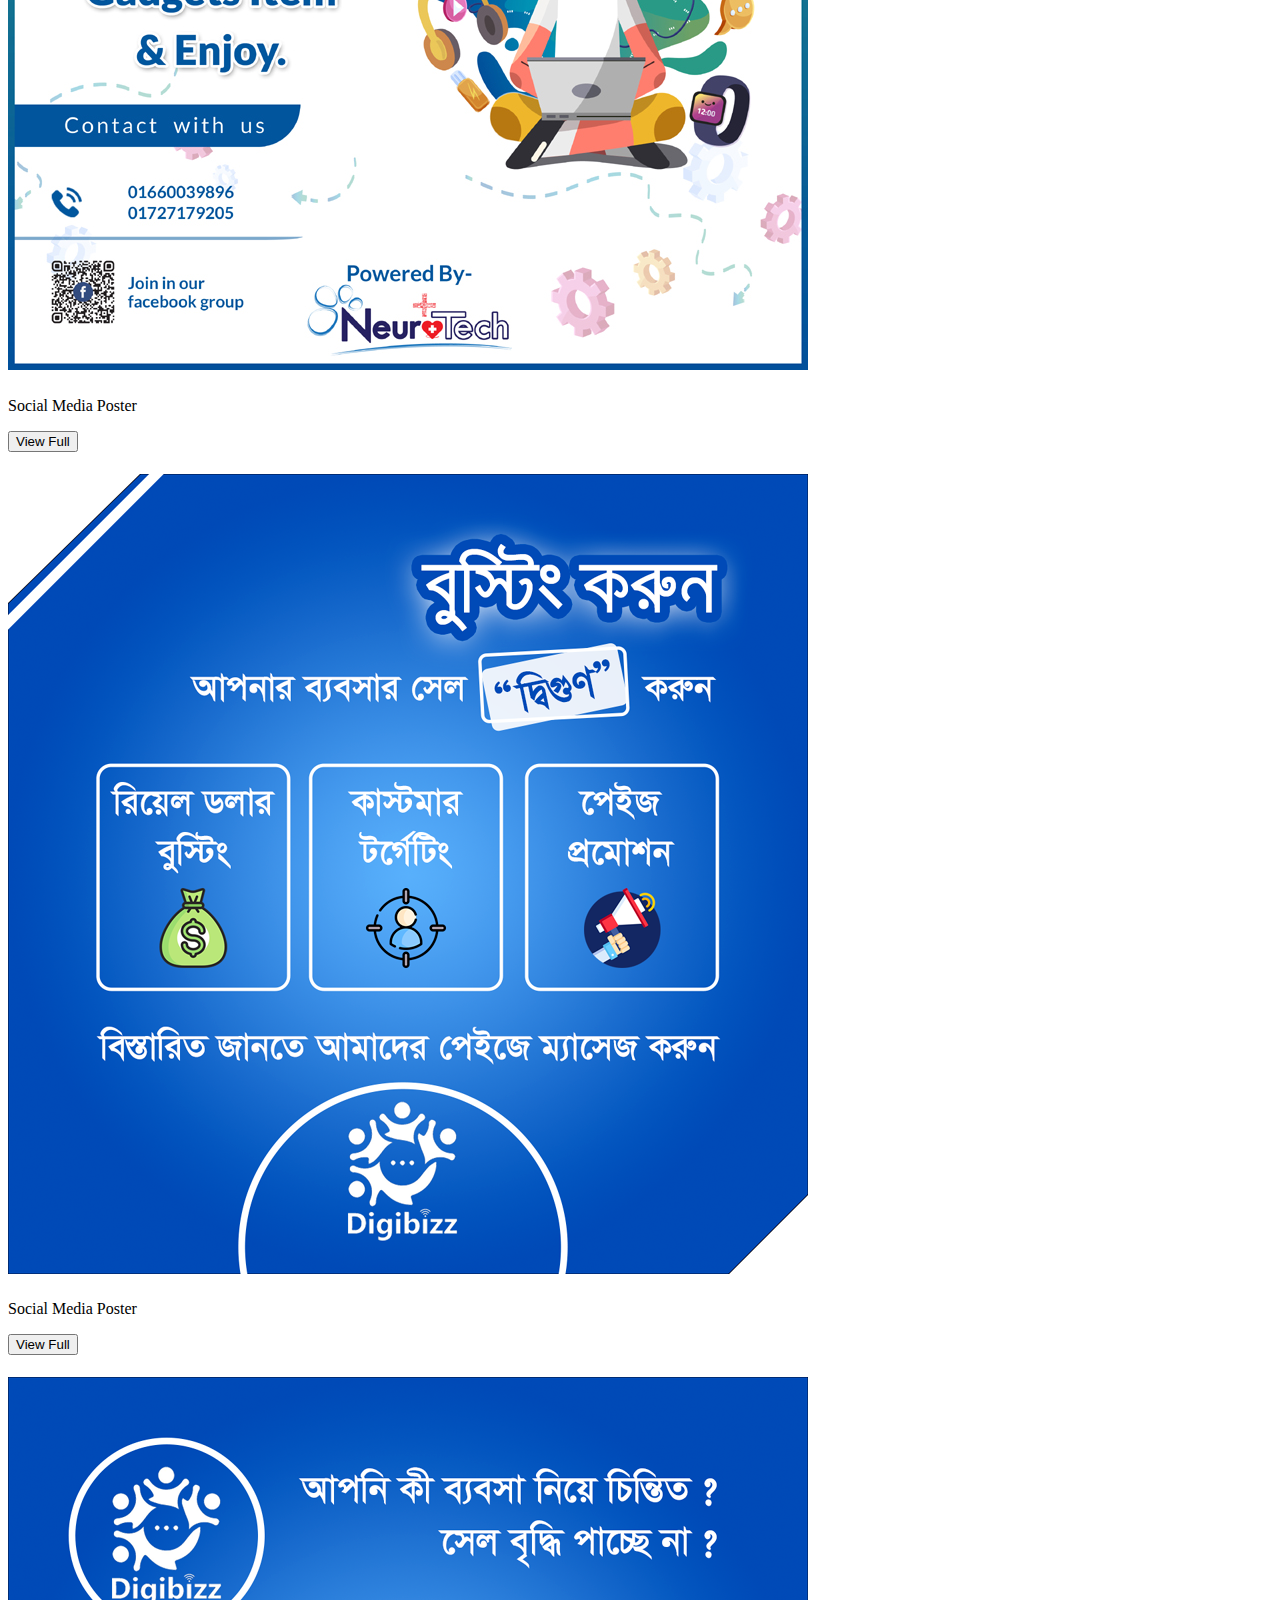
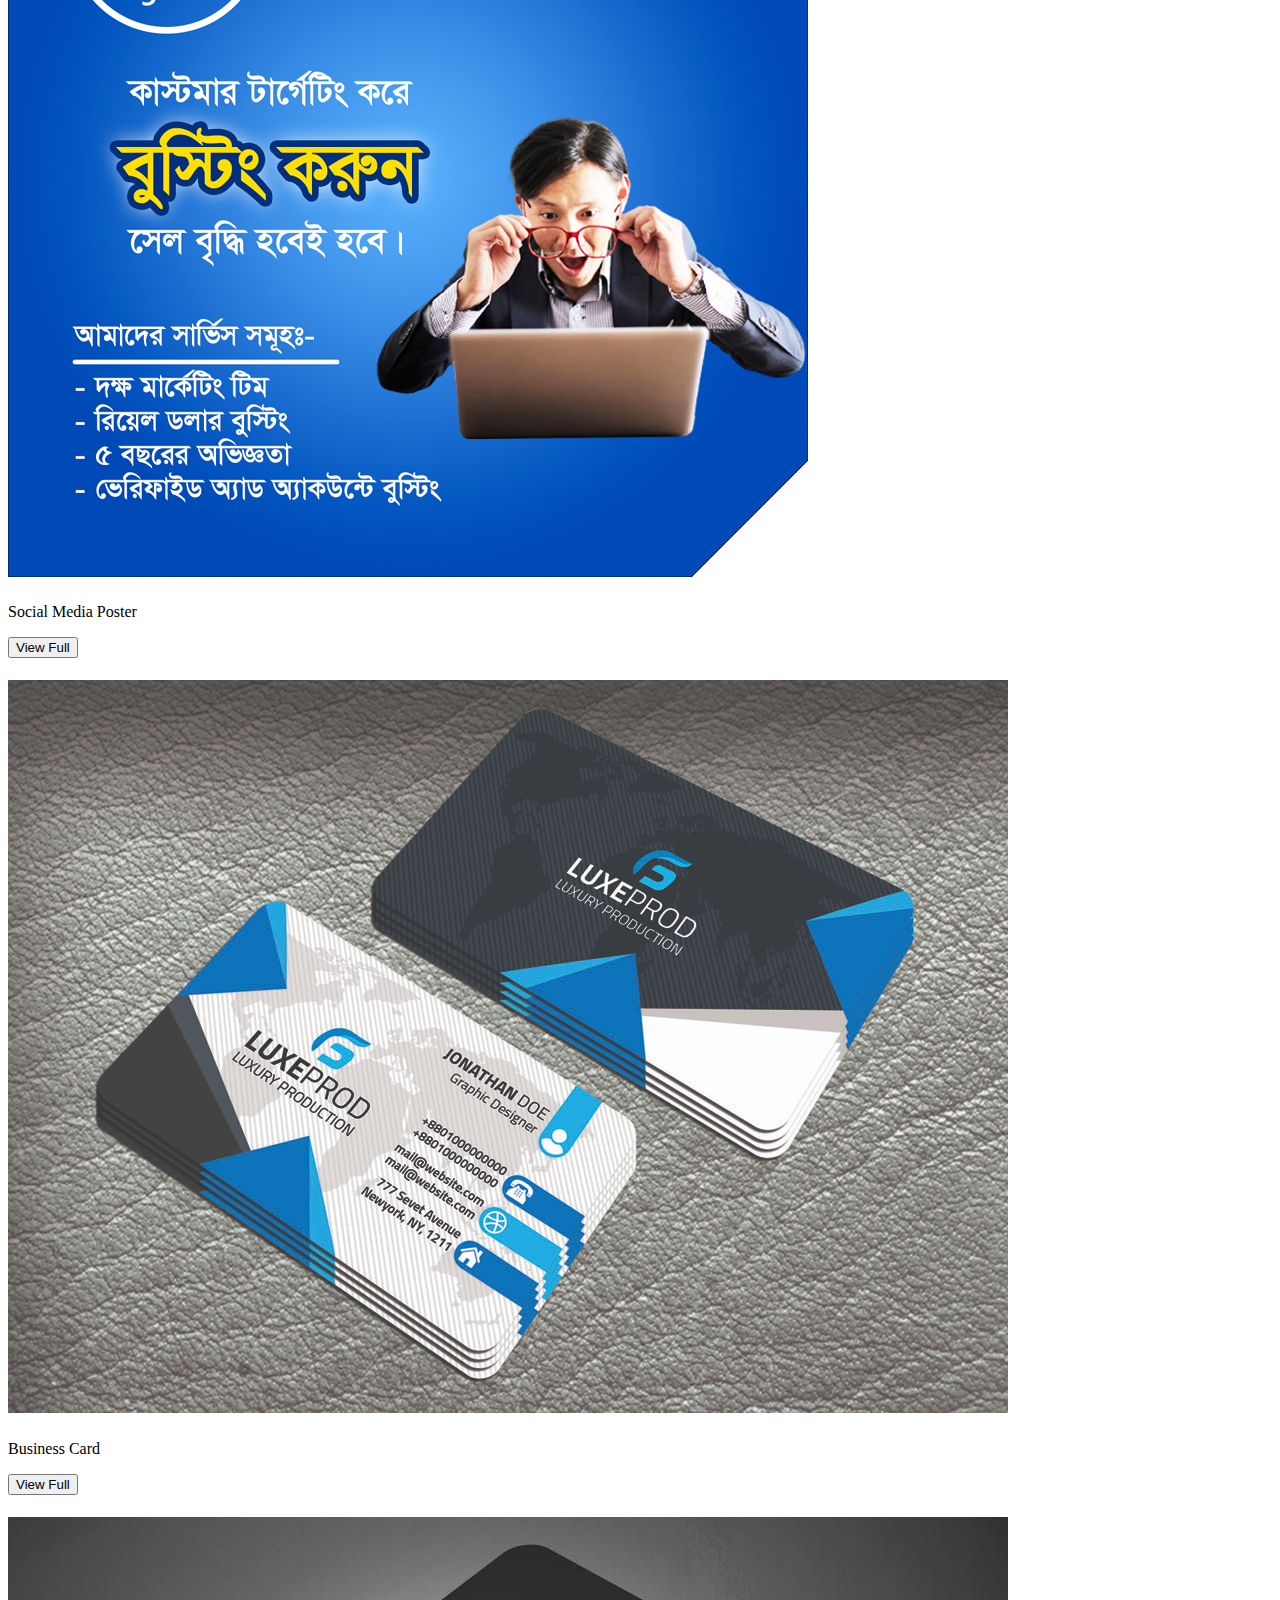
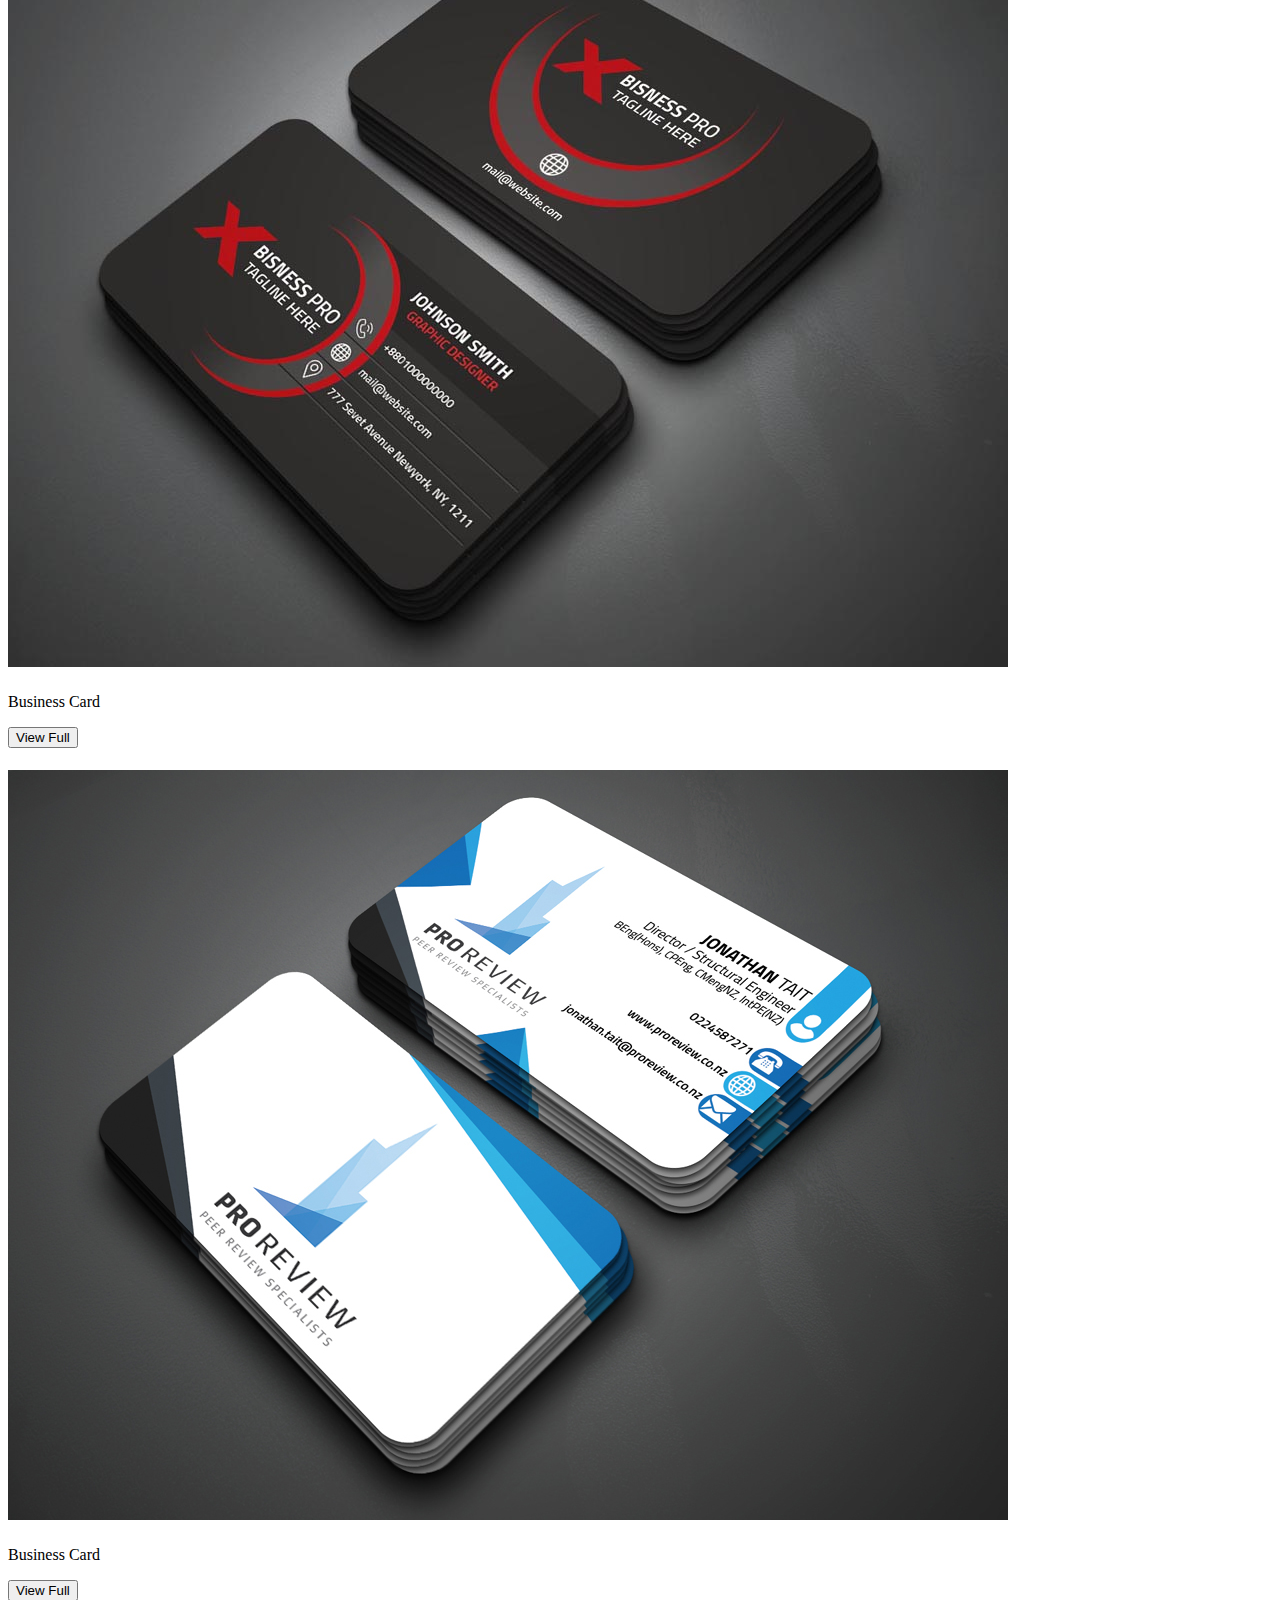
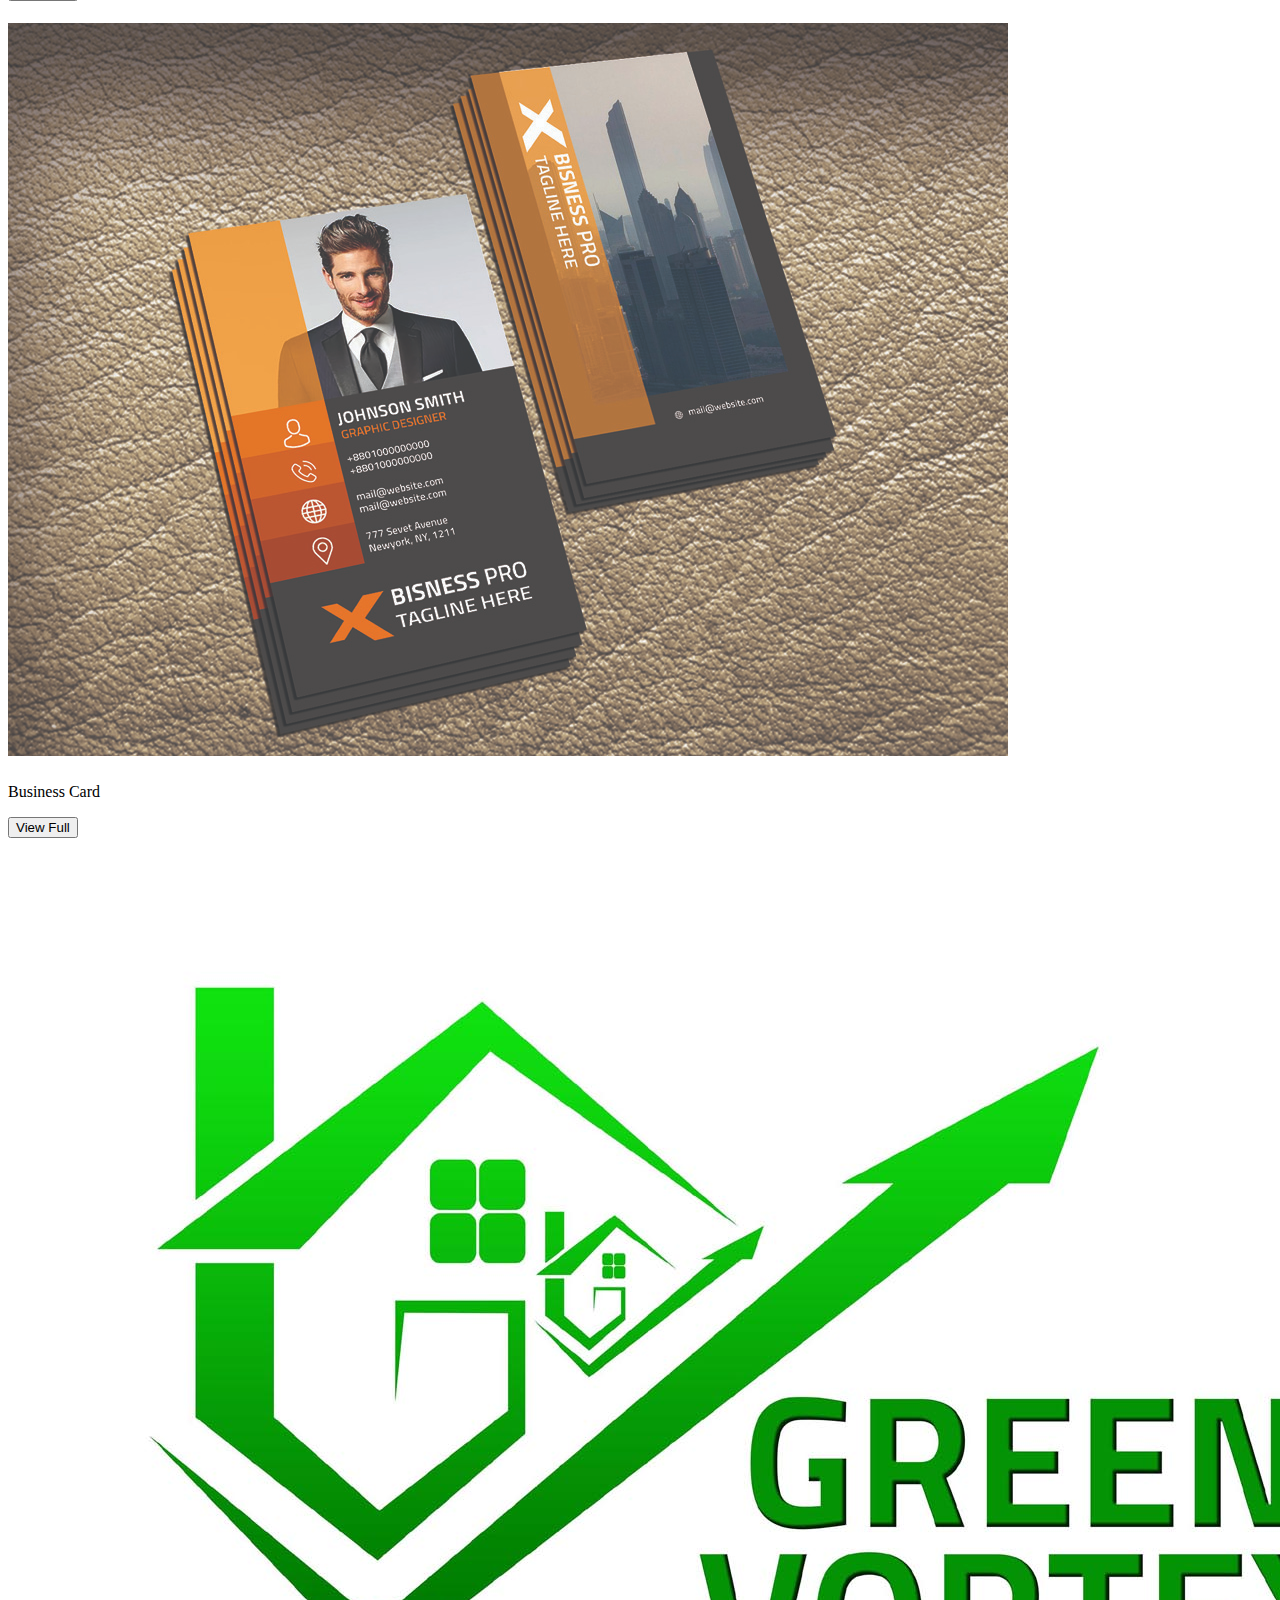
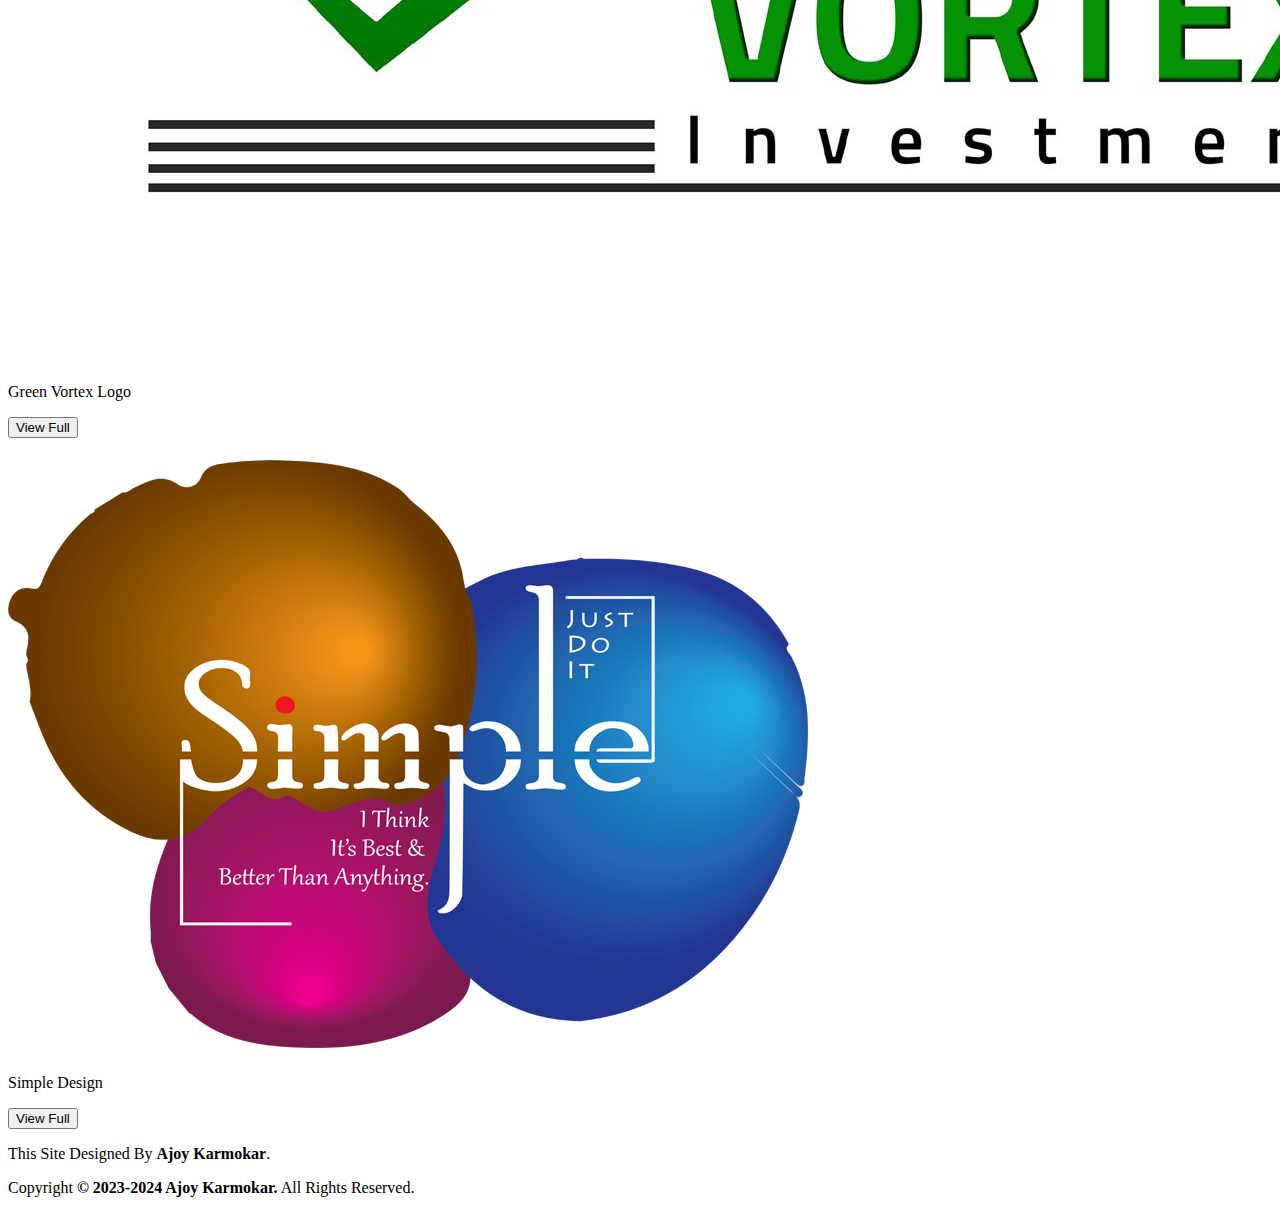
==== commit 87319ef4: "Add, Autotype & copyright" ====
--- a/pages/graphic.html
+++ b/pages/graphic.html
@@ -17,7 +17,7 @@
 </head>
 
 
-<body class="container w-75">
+<body class="container pb-5">
 
     <div class="card-body text-center">
         <h5 class="fs-1 text-secondary fw-bold p-5">Graphic Design Projects</h5>
@@ -197,6 +197,20 @@
 
         </div>
     </div>
+
+
+
+
+
+
+
+    <!-- Footer Section-------------------------->
+    <div class="card text-center border-0 pt-5">
+        <div class="card-body">
+            <p>This Site Designed By <strong>Ajoy Karmokar</strong>.</p>
+            <p>Copyright <strong>© 2023-2024 Ajoy Karmokar.</strong> All Rights Reserved.</p>
+        </div>
+    </div>
 </body>
 
 </html>